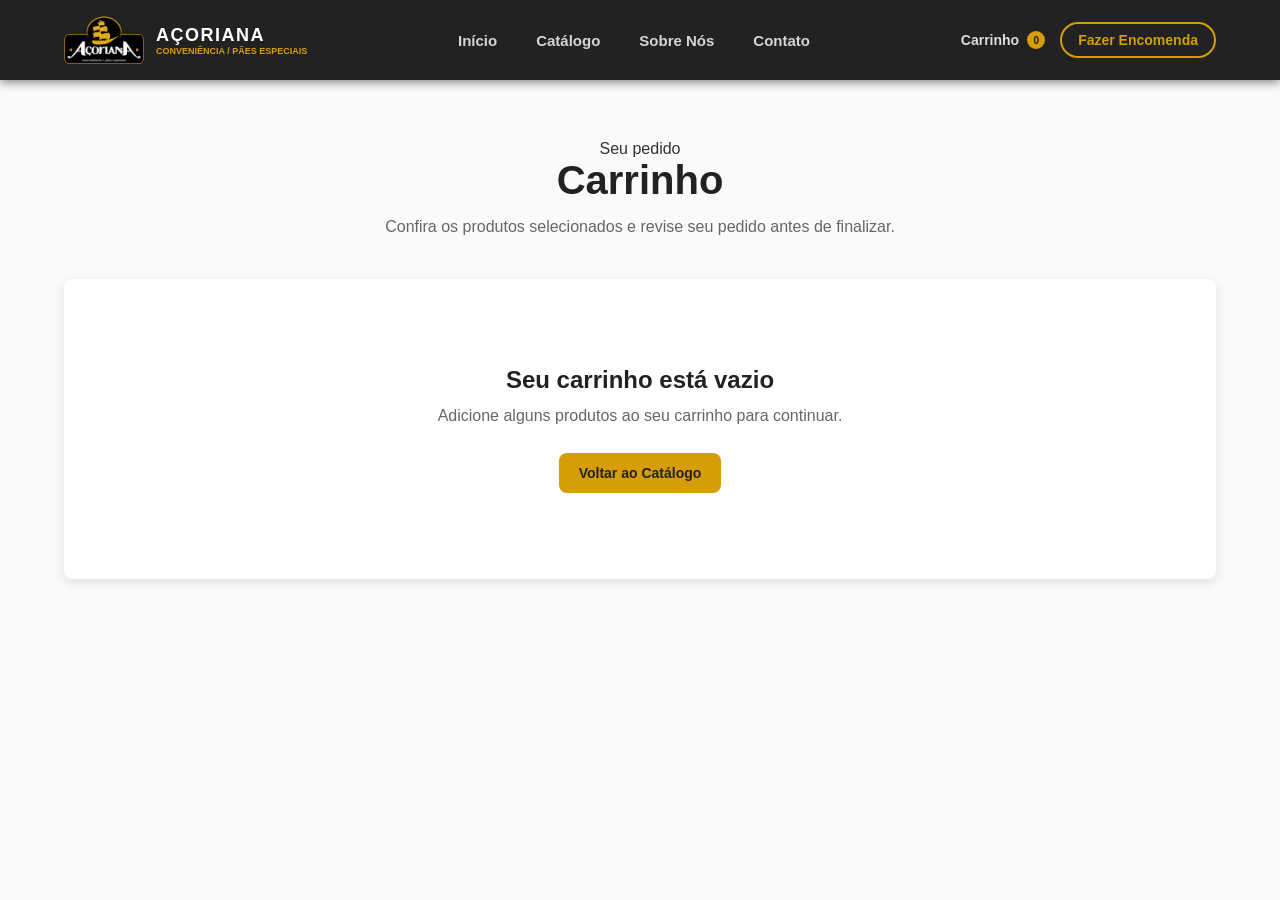
==== carrinho.html @ 76253edc "feat: adequa arquivos e funcionalidades aos requisitos de JavaScript" ====
<!doctype html>
<html lang="pt-br">
  <!-- Metadados, título e folhas de estilo externas. -->
<head>
    <meta charset="UTF-8" />
    <meta name="viewport" content="width=device-width, initial-scale=1.0" />
    <title>Carrinho | Açoriana</title>
    <link rel="stylesheet" href="css/style.css" />
    <link rel="stylesheet" href="css/responsivo.css" />
    <link rel="stylesheet" href="css/carrinho.css" />
  </head>

  <body>
    <!-- Identidade da padaria, navegação e acesso ao carrinho. -->
    <header class="navbar">
      <div class="logo-area">
        <img
          src="assets/logo/logo_padaria_acoriana.png"
          alt="Logo da Açoriana Conveniência"
        >

        <div class="logo-text">
          <strong>AÇORIANA</strong>
          <span>CONVENIÊNCIA / PÃES ESPECIAIS</span>
        </div>
      </div>

      <!-- O menu é recolhido por script.js em telas pequenas. -->
        <nav class="menu" id="menu-principal" aria-label="Navegação principal">
        <a href="index.html#inicio" class="links">Início</a>
        <a href="catalogo.html" class="links">Catálogo</a>
        <a href="index.html#sobre-nos" class="links">Sobre Nós</a>
        <a href="index.html#contato" class="links">Contato</a>
      </nav>

      <!-- Botão acessível: aria-expanded acompanha a abertura do menu. -->
        <button class="menu-toggle" type="button" aria-controls="menu-principal" aria-expanded="false" hidden>Menu</button>
        <div class="acoes">
        <a href="carrinho.html" class="carrinho">
          Carrinho
          <span class="contador">0</span>
        </a>

        <a href="catalogo.html" class="encomenda">
          Fazer Encomenda
        </a>
      </div>
    </header>

    <main class="carrinho-pagina">
      <section class="carrinho-header">
        <span class="tag-tradicao">Seu pedido</span>

        <h1>Carrinho</h1>

        <p>
          Confira os produtos selecionados e revise seu pedido antes de
          finalizar.
        </p>
      </section>

      <section class="carrinho-conteudo">
        <div class="lista-carrinho"></div>

        <!-- Totais calculados em JavaScript com base nos itens persistidos. -->
        <aside class="resumo-carrinho">
          <h2>Resumo do pedido</h2>

          <div class="resumo-linha">
            <span>Subtotal</span>
            <strong>R$ 0,00</strong>
          </div>

          <div class="resumo-linha total">
            <span>Total</span>
            <strong>R$ 0,00</strong>
          </div>

          <button class="btn-finalizar">
            Ver resumo da encomenda
          </button>

          <a href="catalogo.html" class="btn-continuar">
            Continuar comprando
          </a>
        </aside>
      </section>
    </main>

    <!-- JavaScript externo; a ordem garante a disponibilidade das funções compartilhadas. -->
    <script src="js/script.js"></script>
  </body>
</html>
---- css/style.css ----
/* :root : variáveis e apresentação. */
:root {   
  --cor-primaria: #d69d08; 
  --cor-primaria-hover: #eab11d;
  --cor-escura: #222222;
  --cor-texto: #333333;
  --cor-branca: #ffffff;
  --borda-suave: 8px;
  --sombra-padrao: 0 4px 12px rgba(0, 0, 0, 0.1);
}

/* * : dimensões e espaçamentos, aparência visual. */
* {
  margin: 0;
  padding: 0;
  box-sizing: border-box;
}

/* body : aparência visual, tipografia. */
body {
  font-family: 'Segoe UI', Arial, sans-serif;
  color: var(--cor-texto);
  background-color: #fafafa;
}

/* ================= HEADER E NAVEGAÇÃO ================= */

/* .navbar : organização dos elementos, dimensões e espaçamentos, aparência visual. */
.navbar {
  width: 100%;
  height: 80px;
  background-color: var(--cor-escura);
  display: flex;
  align-items: center;
  justify-content: space-between;
  padding: 0 5%;
  color: var(--cor-branca);
  box-shadow: 0 2px 10px rgba(0, 0, 0, 0.5);
}

/* .logo-area : organização dos elementos, dimensões e espaçamentos. */
.logo-area {
  display: flex;
  align-items: center;
  gap: 12px;
}

/* .logo-area img : dimensões e espaçamentos. */
.logo-area img {
  width: 80px;
  height: auto;
  object-fit: contain;
}

/* .logo-text : organização dos elementos. */
.logo-text {
  display: flex;
  flex-direction: column;
}

/* .logo-text strong : tipografia. */
.logo-text strong {
  font-size: 18px;
  letter-spacing: 1.5px;
}

/* .logo-text span : aparência visual, tipografia. */
.logo-text span {
  font-size: 9px;
  font-weight: bold;
  color: var(--cor-primaria);
}

/* .menu : organização dos elementos, dimensões e espaçamentos. */
.menu {
  display: flex;
  align-items: center;
  gap: 15px;
}

/* .links : dimensões e espaçamentos, aparência visual, tipografia, interação visual. */
.links {
  color: #d5d5d5;
  text-decoration: none;
  font-size: 15px;
  font-weight: 600;
  padding: 8px 12px;
  border-radius: var(--borda-suave);
  transition: all 0.3s ease;
}

/* .links:hover : aparência visual. */
.links:hover {
  background-color: rgba(214, 157, 8, 0.1);
  color: var(--cor-primaria);
}

/* .acoes : organização dos elementos, dimensões e espaçamentos. */
.acoes {
  display: flex;
  align-items: center;
  gap: 15px;
}

/* .carrinho, .encomenda : organização dos elementos, dimensões e espaçamentos, tipografia. */
.carrinho,
.encomenda {
  text-decoration: none;
  font-size: 14px;
  font-weight: bold;
  display: flex;
  align-items: center;
  gap: 8px;
}

/* .carrinho : aparência visual. */
.carrinho {
  color: #ddd;
}

/* .carrinho:hover : aparência visual. */
.carrinho:hover {
  color: var(--cor-primaria);
}

/* .contador : organização dos elementos, dimensões e espaçamentos, aparência visual, tipografia. */
.contador {
  background-color: var(--cor-primaria);
  color: var(--cor-escura);
  width: 18px;
  height: 18px;
  border-radius: 50%;
  display: flex;
  align-items: center;
  justify-content: center;
  font-size: 10px;
}

/* .encomenda : dimensões e espaçamentos, aparência visual, interação visual. */
.encomenda {
  background-color: transparent;
  color: var(--cor-primaria);
  border: 2px solid var(--cor-primaria);
  padding: 8px 16px;
  border-radius: 20px;
  transition: all 0.3s ease;
}

/* .encomenda:hover : aparência visual. */
.encomenda:hover {
  background-color: var(--cor-primaria);
  color: var(--cor-escura);
}

/* Componentes da página inicial com escopo de especificidade zero. */
/* ================= HERO SECTION ================= */

/* :where(.pagina-inicial) .hero-section : organização dos elementos, dimensões e espaçamentos, aparência visual. */
:where(.pagina-inicial) .hero-section {
    width: 100%;
    min-height: 600px;
    padding: 55px 5%;

    display: grid;
    grid-template-columns: minmax(0, 1.15fr) minmax(0, 0.85fr);
    align-items: center;
    gap: clamp(35px, 6vw, 100px);

    background-color: var(--cor-branca);
}

/* ================= CONTEÚDO ================= */

/* :where(.pagina-inicial) .hero-content : dimensões e espaçamentos. */
:where(.pagina-inicial) .hero-content {
    width: 100%;
    max-width: 680px;
    min-width: 0;
}

/* ================= ETIQUETA ================= */

/* :where(.pagina-inicial) .tag-tradicao : organização dos elementos, dimensões e espaçamentos, aparência visual, tipografia, interação visual. */
:where(.pagina-inicial) .tag-tradicao {
    display: inline-block;

    background-color: var(--cor-escura);
    color: var(--cor-primaria);

    font-size: 12px;
    font-weight: 700;
    line-height: 1.4;

    padding: 9px 16px;
    border-radius: 30px;

    margin-bottom: 25px;

    text-transform: uppercase;
    letter-spacing: 0.3px;
}

/* ================= TÍTULO ================= */

/* :where(.pagina-inicial) .hero-content h1 : dimensões e espaçamentos, aparência visual, tipografia. */
:where(.pagina-inicial) .hero-content h1 {
    color: var(--cor-escura);

    font-size: clamp(32px, 3.2vw, 52px);
    font-weight: 700;
    line-height: 1.15;
    letter-spacing: -1px;

    margin: 0 0 24px;
}

/* ================= DESCRIÇÃO ================= */

/* :where(.pagina-inicial) .hero-content p : dimensões e espaçamentos, aparência visual, tipografia. */
:where(.pagina-inicial) .hero-content p {
    color: #555555;

    font-size: clamp(16px, 1.1vw, 19px);
    font-weight: 400;
    line-height: 1.7;

    margin: 0 0 32px;
    max-width: 620px;
}

/* ================= BOTÕES ================= */

/* :where(.pagina-inicial) .hero-botoes : organização dos elementos, dimensões e espaçamentos. */
:where(.pagina-inicial) .hero-botoes {
    display: flex;
    align-items: center;
    flex-wrap: wrap;
    gap: 16px;

    margin-bottom: 30px;
}

/* :where(.pagina-inicial) .hero-botoes .btn-primary, :where(.pagina-inicial) .hero-botoes .btn-secondary : organização dos elementos, dimensões e espaçamentos, aparência visual, tipografia, interação visual. */
:where(.pagina-inicial) .hero-botoes .btn-primary,
:where(.pagina-inicial) .hero-botoes .btn-secondary {
    display: inline-flex;
    align-items: center;
    justify-content: center;
    gap: 10px;

    min-height: 52px;
    padding: 14px 24px;

    font-size: 15px;
    font-weight: 700;
    line-height: 1.2;

    text-decoration: none;
    border-radius: 10px;

    transition: all 0.3s ease;
}

/* :where(.pagina-inicial) .hero-botoes .btn-primary : aparência visual. */
:where(.pagina-inicial) .hero-botoes .btn-primary {
    background-color: var(--cor-primaria);
    color: var(--cor-escura);
}

/* :where(.pagina-inicial) .hero-botoes .btn-primary:hover : aparência visual, interação visual. */
:where(.pagina-inicial) .hero-botoes .btn-primary:hover {
    background-color: var(--cor-primaria-hover);
    transform: translateY(-2px);
}

/* :where(.pagina-inicial) .hero-botoes .btn-secondary : aparência visual. */
:where(.pagina-inicial) .hero-botoes .btn-secondary {
    background-color: #ffffff;
    color: var(--cor-escura);
    border: 1px solid #d5d5d5;
}

/* :where(.pagina-inicial) .hero-botoes .btn-secondary:hover : aparência visual, interação visual. */
:where(.pagina-inicial) .hero-botoes .btn-secondary:hover {
    background-color: #f5f5f5;
    border-color: var(--cor-escura);
    transform: translateY(-2px);
}

/* ================= BENEFÍCIOS ================= */

/* :where(.pagina-inicial) .hero-features : organização dos elementos, dimensões e espaçamentos, aparência visual, tipografia. */
:where(.pagina-inicial) .hero-features {
    display: flex;
    align-items: flex-start;
    flex-wrap: wrap;
    gap: 15px 25px;

    color: #555555;
    font-size: 14px;
    font-weight: 500;
}

/* :where(.pagina-inicial) .hero-features span : organização dos elementos, dimensões e espaçamentos, tipografia. */
:where(.pagina-inicial) .hero-features span {
    display: inline-flex;
    align-items: flex-start;
    gap: 7px;

    max-width: 190px;
    line-height: 1.5;
}

/* :where(.pagina-inicial) .hero-features i : organização dos elementos, dimensões e espaçamentos, aparência visual. */
:where(.pagina-inicial) .hero-features i {
    color: #d69d08;
    margin-top: 3px;
    flex-shrink: 0;
}

/* ================= IMAGEM ================= */

/* :where(.pagina-inicial) .hero-image-container : organização dos elementos, dimensões e espaçamentos. */
:where(.pagina-inicial) .hero-image-container {
    width: 100%;
    max-width: 530px;
    min-width: 0;

    position: relative;
    display: flex;
    justify-content: center;
    align-items: center;

    justify-self: end;
}

/* Imagem inteira, sem recortar o conteúdo */

/* :where(.pagina-inicial) .hero-img : organização dos elementos, dimensões e espaçamentos, aparência visual. */
:where(.pagina-inicial) .hero-img {
    display: block;
    width: 100%;
    height: auto;
    max-height: 560px;

    object-fit: contain;

    border-radius: 16px;
    box-shadow: 0 12px 30px rgba(0, 0, 0, 0.12);
}

/* ================= BADGES ================= */

/* :where(.pagina-inicial) .hero-image-container .badge : organização dos elementos, dimensões e espaçamentos, aparência visual, tipografia. */
:where(.pagina-inicial) .hero-image-container .badge {
    position: absolute;
    z-index: 2;

    display: inline-flex;
    align-items: center;
    gap: 8px;

    background-color: rgba(34, 34, 34, 0.94);
    color: #ffffff;

    padding: 11px 16px;
    border-radius: 30px;

    font-size: 11px;
    font-weight: 700;

    box-shadow: 0 4px 12px rgba(0, 0, 0, 0.18);
}

/* :where(.pagina-inicial) .hero-image-container .badge-top : variáveis e apresentação. */
:where(.pagina-inicial) .hero-image-container .badge-top {
    top: 15px;
    left: 15px;
}

/* :where(.pagina-inicial) .hero-image-container .badge-bottom : variáveis e apresentação. */
:where(.pagina-inicial) .hero-image-container .badge-bottom {
    bottom: 15px;
    right: 15px;
}

/* ================= TABLETS ================= */

@media (max-width: 1024px) {

/* :where(.pagina-inicial) .hero-section : dimensões e espaçamentos. */
    :where(.pagina-inicial) .hero-section {
        min-height: auto;
        padding: 60px 5%;
        gap: 35px;
    }

/* :where(.pagina-inicial) .hero-content h1 : tipografia. */
    :where(.pagina-inicial) .hero-content h1 {
        font-size: clamp(30px, 3.5vw, 40px);
    }

/* :where(.pagina-inicial) .hero-content p : tipografia. */
    :where(.pagina-inicial) .hero-content p {
        font-size: 16px;
    }

/* :where(.pagina-inicial) .hero-image-container : dimensões e espaçamentos. */
    :where(.pagina-inicial) .hero-image-container {
        max-width: 420px;
    }

/* :where(.pagina-inicial) .hero-features : dimensões e espaçamentos, tipografia. */
    :where(.pagina-inicial) .hero-features {
        font-size: 13px;
        gap: 12px;
    }
}

/* ================= CELULARES ================= */

@media (max-width: 768px) {

/* :where(.pagina-inicial) .hero-section : organização dos elementos, dimensões e espaçamentos. */
    :where(.pagina-inicial) .hero-section {
        grid-template-columns: 1fr;

        min-height: auto;
        padding: 45px 5% 55px;
        gap: 35px;
    }

/* :where(.pagina-inicial) .hero-content : dimensões e espaçamentos. */
    :where(.pagina-inicial) .hero-content {
        max-width: 100%;
    }

/* :where(.pagina-inicial) .tag-tradicao : dimensões e espaçamentos, tipografia. */
    :where(.pagina-inicial) .tag-tradicao {
        font-size: 10px;
        margin-bottom: 20px;
    }

/* :where(.pagina-inicial) .hero-content h1 : dimensões e espaçamentos, tipografia. */
    :where(.pagina-inicial) .hero-content h1 {
        font-size: clamp(29px, 7vw, 38px);
        letter-spacing: -0.6px;
        margin-bottom: 20px;
    }

/* :where(.pagina-inicial) .hero-content p : dimensões e espaçamentos, tipografia. */
    :where(.pagina-inicial) .hero-content p {
        font-size: 16px;
        line-height: 1.65;
        margin-bottom: 26px;
    }

/* :where(.pagina-inicial) .hero-botoes : dimensões e espaçamentos. */
    :where(.pagina-inicial) .hero-botoes {
        gap: 12px;
        margin-bottom: 25px;
    }

/* :where(.pagina-inicial) .hero-features : dimensões e espaçamentos, tipografia. */
    :where(.pagina-inicial) .hero-features {
        gap: 12px 20px;
        font-size: 13px;
    }

/* :where(.pagina-inicial) .hero-image-container : dimensões e espaçamentos. */
    :where(.pagina-inicial) .hero-image-container {
        justify-self: center;
        max-width: 450px;
    }

/* :where(.pagina-inicial) .hero-img : dimensões e espaçamentos. */
    :where(.pagina-inicial) .hero-img {
        max-height: none;
    }
}

@media (max-width: 480px) {

/* :where(.pagina-inicial) .hero-section : dimensões e espaçamentos. */
    :where(.pagina-inicial) .hero-section {
        padding: 35px 5% 45px;
    }

/* :where(.pagina-inicial) .hero-botoes .btn-primary,     :where(.pagina-inicial) .hero-botoes .btn-secondary : organização dos elementos, dimensões e espaçamentos, tipografia. */
    :where(.pagina-inicial) .hero-botoes .btn-primary,
    :where(.pagina-inicial) .hero-botoes .btn-secondary {
        flex: 1;
        padding: 13px 10px;
        font-size: 13px;
    }

/* :where(.pagina-inicial) .hero-features span : dimensões e espaçamentos. */
    :where(.pagina-inicial) .hero-features span {
        max-width: none;
    }

/* :where(.pagina-inicial) .hero-image-container .badge-top : dimensões e espaçamentos, tipografia. */
    :where(.pagina-inicial) .hero-image-container .badge-top {
        top: 10px;
        left: 10px;
        font-size: 9px;
        padding: 9px 12px;
    }
}

/* ================= SEÇÃO CATEGORIAS ================= */

/* :where(.pagina-inicial) .categoria : organização dos elementos, dimensões e espaçamentos, aparência visual. */
:where(.pagina-inicial) .categoria {
    width: 100%;
    padding: 50px 5%;
    background-color: #f9f9f9;

    display: flex;
    flex-direction: column;
    gap: 30px;
}

/* Texto superior da seção */

/* :where(.pagina-inicial) .categoria-text : dimensões e espaçamentos. */
:where(.pagina-inicial) .categoria-text {
    width: 100%;
}

/* :where(.pagina-inicial) .categoria-label : organização dos elementos, dimensões e espaçamentos, aparência visual, tipografia, interação visual. */
:where(.pagina-inicial) .categoria-label {
    display: block;

    color: var(--cor-primaria);
    font-size: 10px;
    font-weight: bold;

    text-transform: uppercase;
    letter-spacing: 1px;

    margin-bottom: 8px;
}

/* :where(.pagina-inicial) .categoria-titulo : organização dos elementos, dimensões e espaçamentos. */
:where(.pagina-inicial) .categoria-titulo {
    display: flex;
    align-items: flex-end;
    justify-content: space-between;
    gap: 30px;
}

/* :where(.pagina-inicial) .categoria-titulo h2 : dimensões e espaçamentos, aparência visual, tipografia. */
:where(.pagina-inicial) .categoria-titulo h2 {
    color: var(--cor-escura);
    font-size: 28px;
    margin-bottom: 8px;
}

/* :where(.pagina-inicial) .categoria-titulo p : aparência visual, tipografia. */
:where(.pagina-inicial) .categoria-titulo p {
    color: #777;
    font-size: 14px;
}

/* Link "5 categorias completas" */

/* :where(.pagina-inicial) .ver-categorias : aparência visual, tipografia. */
:where(.pagina-inicial) .ver-categorias {
    color: var(--cor-escura);

    font-size: 12px;
    font-weight: bold;

    text-decoration: none;

    white-space: nowrap;
}

/* :where(.pagina-inicial) .ver-categorias:hover : aparência visual. */
:where(.pagina-inicial) .ver-categorias:hover {
    color: var(--cor-primaria);
}

/* ================= CARDS ================= */

/* :where(.pagina-inicial) .cards : organização dos elementos, dimensões e espaçamentos. */
:where(.pagina-inicial) .cards {
    width: 100%;

    display: flex;
    flex-direction: row;

    gap: 15px;

    justify-content: space-between;
}

/* Cada card */

/* :where(.pagina-inicial) .card : organização dos elementos, dimensões e espaçamentos, aparência visual, interação visual. */
:where(.pagina-inicial) .card {
    flex: 1;

    min-width: 0;

    padding: 18px;

    background-color: #ffffff;

    border: 1px solid #eeeeee;

    border-radius: var(--borda-suave);

    display: flex;
    flex-direction: column;

    transition: all 0.3s ease;
}

/* Ícone */

/* :where(.pagina-inicial) .card img : dimensões e espaçamentos. */
:where(.pagina-inicial) .card img {
    width: 38px;
    height: 38px;

    object-fit: contain;

    margin-bottom: 15px;
}

/* Título */

/* :where(.pagina-inicial) .card h3 : dimensões e espaçamentos, aparência visual, tipografia. */
:where(.pagina-inicial) .card h3 {
    color: var(--cor-escura);

    font-size: 15px;

    margin-bottom: 10px;
}

/* Descrição */

/* :where(.pagina-inicial) .card p : dimensões e espaçamentos, aparência visual, tipografia. */
:where(.pagina-inicial) .card p {
    color: #777;

    font-size: 11px;

    line-height: 1.5;

    margin-bottom: 18px;
}

/* Link */

/* :where(.pagina-inicial) .card a : dimensões e espaçamentos, aparência visual, tipografia. */
:where(.pagina-inicial) .card a {
    margin-top: auto;

    color: var(--cor-primaria);

    font-size: 11px;
    font-weight: bold;

    text-decoration: none;
}

/* :where(.pagina-inicial) .card a:hover : aparência visual. */
:where(.pagina-inicial) .card a:hover {
    color: var(--cor-primaria-hover);
}

/* Efeito quando passa o mouse */

/* :where(.pagina-inicial) .card:hover : aparência visual, interação visual. */
:where(.pagina-inicial) .card:hover {
    transform: translateY(-4px);

    box-shadow: var(--sombra-padrao);

    border-color: #e5e5e5;
}

/* ================= FAVORITOS ================= */

/* :where(.pagina-inicial) .favoritos : dimensões e espaçamentos, aparência visual. */
:where(.pagina-inicial) .favoritos {
    width: 100%;
    padding: 45px 5% 60px;
    background-color: #ffffff;
}

/* ================= CABEÇALHO ================= */

/* :where(.pagina-inicial) .favoritos-cabecalho : dimensões e espaçamentos. */
:where(.pagina-inicial) .favoritos-cabecalho {
    margin-bottom: 25px;
}

/* :where(.pagina-inicial) .favoritos-label : organização dos elementos, dimensões e espaçamentos, aparência visual, tipografia. */
:where(.pagina-inicial) .favoritos-label {
    display: block;

    color: var(--cor-primaria);

    font-size: 9px;
    font-weight: bold;

    letter-spacing: 1px;

    margin-bottom: 5px;
}

/* :where(.pagina-inicial) .favoritos-cabecalho h2 : dimensões e espaçamentos, aparência visual, tipografia. */
:where(.pagina-inicial) .favoritos-cabecalho h2 {
    color: var(--cor-escura);

    font-size: 28px;

    margin-bottom: 5px;
}

/* :where(.pagina-inicial) .favoritos-cabecalho p : aparência visual, tipografia. */
:where(.pagina-inicial) .favoritos-cabecalho p {
    color: #777;

    font-size: 13px;
}

/* ================= CARDS ================= */

/* :where(.pagina-inicial) .produtos-destaque : organização dos elementos, dimensões e espaçamentos. */
:where(.pagina-inicial) .produtos-destaque {
    width: 100%;

    display: flex;

    gap: 15px;
}

/* ================= CARD DO PRODUTO ================= */

/* :where(.pagina-inicial) .produto-card : organização dos elementos, dimensões e espaçamentos, aparência visual, interação visual. */
:where(.pagina-inicial) .produto-card {
    flex: 1;

    min-width: 0;

    background-color: #ffffff;

    border: 1px solid #eeeeee;

    border-radius: var(--borda-suave);

    overflow: hidden;

    display: flex;
    flex-direction: column;

    transition: all 0.3s ease;
}

/* :where(.pagina-inicial) .produto-card:hover : aparência visual, interação visual. */
:where(.pagina-inicial) .produto-card:hover {
    transform: translateY(-4px);

    box-shadow: var(--sombra-padrao);
}

/* ================= IMAGEM ================= */

/* :where(.pagina-inicial) .produto-imagem : organização dos elementos, dimensões e espaçamentos. */
:where(.pagina-inicial) .produto-imagem {
    position: relative;

    width: 100%;
    height: 150px;

    overflow: hidden;
}

/* :where(.pagina-inicial) .produto-imagem img : organização dos elementos, dimensões e espaçamentos, interação visual. */
:where(.pagina-inicial) .produto-imagem img {
    width: 100%;
    height: 100%;

    object-fit: cover;

    display: block;

    transition: transform 0.3s ease;
}

/* :where(.pagina-inicial) .produto-card:hover .produto-imagem img : interação visual. */
:where(.pagina-inicial) .produto-card:hover .produto-imagem img {
    transform: scale(1.04);
}

/* ================= BADGE ================= */

/* :where(.pagina-inicial) .produto-badge : organização dos elementos, dimensões e espaçamentos, aparência visual, tipografia. */
:where(.pagina-inicial) .produto-badge {
    position: absolute;

    top: 8px;
    left: 8px;

    padding: 4px 8px;

    background-color: var(--cor-escura);

    color: var(--cor-branca);

    border-radius: 5px;

    font-size: 8px;
    font-weight: bold;

    box-shadow: 0 2px 5px rgba(0, 0, 0, 0.2);
}

/* ================= INFORMAÇÕES ================= */

/* :where(.pagina-inicial) .produto-info : organização dos elementos, dimensões e espaçamentos. */
:where(.pagina-inicial) .produto-info {
    padding: 12px;

    display: flex;
    flex-direction: column;

    flex: 1;
}

/* :where(.pagina-inicial) .produto-info h3 : dimensões e espaçamentos, aparência visual, tipografia. */
:where(.pagina-inicial) .produto-info h3 {
    color: var(--cor-escura);

    font-size: 13px;

    line-height: 1.3;

    margin-bottom: 7px;
}

/* :where(.pagina-inicial) .produto-descricao : dimensões e espaçamentos, aparência visual, tipografia. */
:where(.pagina-inicial) .produto-descricao {
    color: #777;

    font-size: 9px;

    line-height: 1.45;

    margin-bottom: 12px;
}

/* ================= PREÇO ================= */

/* :where(.pagina-inicial) .produto-preco : organização dos elementos, dimensões e espaçamentos. */
:where(.pagina-inicial) .produto-preco {
    display: flex;

    align-items: flex-end;
    justify-content: space-between;

    gap: 5px;

    margin-top: auto;

    margin-bottom: 10px;
}

/* :where(.pagina-inicial) .produto-preco span : aparência visual, tipografia. */
:where(.pagina-inicial) .produto-preco span {
    color: #777;

    font-size: 8px;
}

/* :where(.pagina-inicial) .produto-preco strong : aparência visual, tipografia. */
:where(.pagina-inicial) .produto-preco strong {
    color: var(--cor-escura);

    font-size: 12px;

    white-space: nowrap;
}

/* ================= BOTÃO ================= */

/* :where(.pagina-inicial) .btn-produto : dimensões e espaçamentos, aparência visual, tipografia, interação visual. */
:where(.pagina-inicial) .btn-produto {
    width: 100%;

    border: none;

    background-color: #f5c94a;

    color: var(--cor-escura);

    padding: 9px 8px;

    border-radius: 6px;

    font-family: inherit;

    font-size: 8px;
    font-weight: bold;

    cursor: pointer;

    transition: all 0.3s ease;
}

/* :where(.pagina-inicial) .btn-produto:hover : aparência visual, interação visual. */
:where(.pagina-inicial) .btn-produto:hover {
    background-color: var(--cor-primaria);

    transform: translateY(-1px);
}

/* Botão específico da cesta */

/* :where(.pagina-inicial) .btn-encomendar : aparência visual. */
:where(.pagina-inicial) .btn-encomendar {
    background-color: var(--cor-escura);

    color: var(--cor-branca);
}

/* :where(.pagina-inicial) .btn-encomendar:hover : aparência visual. */
:where(.pagina-inicial) .btn-encomendar:hover {
    background-color: #333333;
}

/* ================= SOBRE NÓS ================= */

/* ================= SOBRE NÓS ================= */

/* :where(.pagina-inicial) .sobre-nos : organização dos elementos, dimensões e espaçamentos, aparência visual. */
:where(.pagina-inicial) .sobre-nos {
    width: 100%;
    padding: 35px 3.5%;
    background-color: #ffffff;

    display: grid;
    grid-template-columns: minmax(0, 1.4fr) minmax(0, 1fr);
    align-items: stretch;
    gap: 16px;
}

/* ================= COLUNA ESQUERDA ================= */

/* :where(.pagina-inicial) .sobre-nos-conteudo : organização dos elementos, dimensões e espaçamentos. */
:where(.pagina-inicial) .sobre-nos-conteudo {
    min-width: 0;
    display: flex;
    flex-direction: column;
    justify-content: space-between;
    gap: 14px;
}

/* ================= CABEÇALHO ================= */

/* :where(.pagina-inicial) .sobre-nos-header : organização dos elementos, dimensões e espaçamentos. */
:where(.pagina-inicial) .sobre-nos-header {
    display: flex;
    align-items: center;
    gap: 8px;
}

/* :where(.pagina-inicial) .sobre-nos-logo : organização dos elementos, dimensões e espaçamentos. */
:where(.pagina-inicial) .sobre-nos-logo {
    width: 68px;
    height: auto;
    object-fit: contain;
    flex-shrink: 0;
}

/* :where(.pagina-inicial) .sobre-nos-titulo : organização dos elementos, dimensões e espaçamentos. */
:where(.pagina-inicial) .sobre-nos-titulo {
    flex: 1;
    min-width: 0;
}

/* :where(.pagina-inicial) .sobre-nos-titulo span : organização dos elementos, dimensões e espaçamentos, aparência visual, tipografia. */
:where(.pagina-inicial) .sobre-nos-titulo span {
    display: block;
    color: #a87500;
    font-size: 9px;
    font-weight: 700;
    letter-spacing: 1px;
    margin-bottom: 4px;
}

/* :where(.pagina-inicial) .sobre-nos-titulo h2 : dimensões e espaçamentos, aparência visual, tipografia. */
:where(.pagina-inicial) .sobre-nos-titulo h2 {
    color: var(--cor-escura);
    font-size: clamp(20px, 2.7vw, 28px);
    font-weight: 700;
    line-height: 1.15;
    letter-spacing: -0.5px;
    margin: 0;
}

/* ================= TEXTO ================= */

/* :where(.pagina-inicial) .sobre-nos-body : organização dos elementos, dimensões e espaçamentos. */
:where(.pagina-inicial) .sobre-nos-body {
    display: flex;
    flex-direction: column;
    gap: 10px;
}

/* :where(.pagina-inicial) .sobre-nos-body p : dimensões e espaçamentos, aparência visual, tipografia. */
:where(.pagina-inicial) .sobre-nos-body p {
    color: #64606a;
    font-size: 11px;
    line-height: 1.7;
    letter-spacing: 0.15px;
    margin: 0;
}

/* :where(.pagina-inicial) .sobre-nos-body strong : aparência visual, tipografia. */
:where(.pagina-inicial) .sobre-nos-body strong {
    color: #49444d;
    font-weight: 700;
}

/* ================= CARDS ================= */

/* :where(.pagina-inicial) .sobre-nos-cards : organização dos elementos, dimensões e espaçamentos. */
:where(.pagina-inicial) .sobre-nos-cards {
    display: grid;
    grid-template-columns: repeat(3, minmax(0, 1fr));
    gap: 8px;
}

/* :where(.pagina-inicial) .sobre-nos-card : organização dos elementos, dimensões e espaçamentos, aparência visual. */
:where(.pagina-inicial) .sobre-nos-card {
    min-width: 0;
    background-color: #faf8f7;
    border: 1px solid #f5f2f0;
    border-radius: 10px;
    padding: 12px 10px;

    display: flex;
    flex-direction: column;
    justify-content: center;
    gap: 4px;
}

/* :where(.pagina-inicial) .sobre-nos-card h3 : dimensões e espaçamentos, aparência visual, tipografia. */
:where(.pagina-inicial) .sobre-nos-card h3 {
    color: #936400;
    font-size: 24px;
    font-weight: 700;
    line-height: 1.1;
    margin: 0 0 3px;
}

/* :where(.pagina-inicial) .sobre-nos-card strong : aparência visual, tipografia. */
:where(.pagina-inicial) .sobre-nos-card strong {
    color: #292929;
    font-size: 8px;
    font-weight: 700;
}

/* :where(.pagina-inicial) .sobre-nos-card span : dimensões e espaçamentos, aparência visual, tipografia. */
:where(.pagina-inicial) .sobre-nos-card span {
    color: #77717b;
    font-size: 9px;
    line-height: 1.4;
}

/* ================= IMAGEM DIREITA ================= */

/* :where(.pagina-inicial) .sobre-nos-imagem : organização dos elementos, dimensões e espaçamentos, aparência visual. */
:where(.pagina-inicial) .sobre-nos-imagem {
    position: relative;
    min-width: 0;
    min-height: 320px;
    border-radius: 12px;
    overflow: hidden;
    box-shadow: 0 8px 16px rgba(0, 0, 0, 0.10);
}

/* :where(.pagina-inicial) .sobre-nos-imagem::after : organização dos elementos, aparência visual. */
:where(.pagina-inicial) .sobre-nos-imagem::after {
    content: "";
    position: absolute;
    inset: 0;
    background: linear-gradient(to bottom,
            transparent 48%,
            rgba(0, 0, 0, 0.72) 100%);
    pointer-events: none;
}

/* :where(.pagina-inicial) .sobre-nos-imagem img : organização dos elementos, dimensões e espaçamentos. */
:where(.pagina-inicial) .sobre-nos-imagem img {
    display: block;
    width: 100%;
    height: 100%;
    position: absolute;
    inset: 0;
    object-fit: cover;
    object-position: center;
}

/* ================= TEXTO SOBRE A IMAGEM ================= */

/* :where(.pagina-inicial) .sobre-nos-imagem-texto : organização dos elementos. */
:where(.pagina-inicial) .sobre-nos-imagem-texto {
    position: absolute;
    bottom: 16px;
    left: 16px;
    right: 16px;
    z-index: 1;
}

/* :where(.pagina-inicial) .sobre-nos-imagem-texto h3 : dimensões e espaçamentos, aparência visual, tipografia. */
:where(.pagina-inicial) .sobre-nos-imagem-texto h3 {
    color: #ffffff;
    font-size: 14px;
    font-weight: 700;
    line-height: 1.3;
    margin: 0 0 5px;
}

/* :where(.pagina-inicial) .sobre-nos-imagem-texto span : aparência visual, tipografia. */
:where(.pagina-inicial) .sobre-nos-imagem-texto span {
    color: #f5ca74;
    font-size: 9px;
    font-weight: 600;
}

/* ================= RESPONSIVIDADE ================= */

@media (max-width: 768px) {

/* :where(.pagina-inicial) .sobre-nos : organização dos elementos, dimensões e espaçamentos. */
    :where(.pagina-inicial) .sobre-nos {
        grid-template-columns: 1fr;
        padding: 35px 5%;
        gap: 24px;
    }

/* :where(.pagina-inicial) .sobre-nos-titulo h2 : tipografia. */
    :where(.pagina-inicial) .sobre-nos-titulo h2 {
        font-size: 24px;
    }

/* :where(.pagina-inicial) .sobre-nos-body p : tipografia. */
    :where(.pagina-inicial) .sobre-nos-body p {
        font-size: 13px;
    }

/* :where(.pagina-inicial) .sobre-nos-imagem : dimensões e espaçamentos. */
    :where(.pagina-inicial) .sobre-nos-imagem {
        min-height: 350px;
    }
}

@media (max-width: 480px) {

/* :where(.pagina-inicial) .sobre-nos-header : organização dos elementos. */
    :where(.pagina-inicial) .sobre-nos-header {
        align-items: flex-start;
    }

/* :where(.pagina-inicial) .sobre-nos-logo : dimensões e espaçamentos. */
    :where(.pagina-inicial) .sobre-nos-logo {
        width: 60px;
    }

/* :where(.pagina-inicial) .sobre-nos-titulo h2 : tipografia. */
    :where(.pagina-inicial) .sobre-nos-titulo h2 {
        font-size: 21px;
    }

/* :where(.pagina-inicial) .sobre-nos-cards : dimensões e espaçamentos. */
    :where(.pagina-inicial) .sobre-nos-cards {
        gap: 6px;
    }

/* :where(.pagina-inicial) .sobre-nos-card : dimensões e espaçamentos. */
    :where(.pagina-inicial) .sobre-nos-card {
        padding: 12px 8px;
    }

/* :where(.pagina-inicial) .sobre-nos-card h3 : tipografia. */
    :where(.pagina-inicial) .sobre-nos-card h3 {
        font-size: 20px;
    }

/* :where(.pagina-inicial) .sobre-nos-card strong : tipografia. */
    :where(.pagina-inicial) .sobre-nos-card strong {
        font-size: 8px;
    }

/* :where(.pagina-inicial) .sobre-nos-card span : tipografia. */
    :where(.pagina-inicial) .sobre-nos-card span {
        font-size: 8px;
    }

/* :where(.pagina-inicial) .sobre-nos-imagem : dimensões e espaçamentos. */
    :where(.pagina-inicial) .sobre-nos-imagem {
        min-height: 300px;
    }
}

/* ================= RODAPÉ ================= */

/* :where(.pagina-inicial) .footer : dimensões e espaçamentos, aparência visual, tipografia. */
:where(.pagina-inicial) .footer {
    width: 100%;
    background-color: #2d2d2d;
    color: #ffffff;

    padding: 35px 5% 15px;

    font-size: 12px;
}

/* ================= CONTAINER ================= */

/* :where(.pagina-inicial) .footer-container : organização dos elementos, dimensões e espaçamentos. */
:where(.pagina-inicial) .footer-container {
    width: 100%;
    max-width: 1400px;
    margin: 0 auto;

    display: grid;
    grid-template-columns: 1.2fr 1fr 1fr 1.15fr;

    gap: 45px;
}

/* ================= COLUNAS ================= */

/* :where(.pagina-inicial) .footer-col : organização dos elementos, dimensões e espaçamentos. */
:where(.pagina-inicial) .footer-col {
    display: flex;
    flex-direction: column;
    align-items: flex-start;
    gap: 10px;
    min-width: 0;
}

/* :where(.pagina-inicial) .footer-col h3 : dimensões e espaçamentos, aparência visual, tipografia. */
:where(.pagina-inicial) .footer-col h3 {
    color: #ffffff;

    font-size: 12px;
    font-weight: 700;
    letter-spacing: 0.5px;

    margin: 0 0 5px;
}

/* ================= LOGO ================= */

/* :where(.pagina-inicial) .footer-logo : organização dos elementos, dimensões e espaçamentos. */
:where(.pagina-inicial) .footer-logo {
    display: flex;
    align-items: center;
    gap: 10px;
    margin-bottom: 10px;
}

/* :where(.pagina-inicial) .footer-logo img : dimensões e espaçamentos. */
:where(.pagina-inicial) .footer-logo img {
    width: 85px;
    height: auto;
    object-fit: contain;
}

/* :where(.pagina-inicial) .footer-logo strong : aparência visual, tipografia. */
:where(.pagina-inicial) .footer-logo strong {
    color: #ffffff;
    font-size: 17px;
    font-weight: 700;
}

/* ================= DESCRIÇÃO ================= */

/* :where(.pagina-inicial) .footer-identidade p : dimensões e espaçamentos, aparência visual, tipografia. */
:where(.pagina-inicial) .footer-identidade p {
    color: #eeeeee;
    font-size: 12px;
    line-height: 1.6;
    max-width: 270px;
    margin: 0;
}

/* ================= REDES ================= */

/* :where(.pagina-inicial) .footer-redes : organização dos elementos, dimensões e espaçamentos. */
:where(.pagina-inicial) .footer-redes {
    display: flex;
    align-items: center;
    gap: 15px;
    margin-top: 5px;
}

/* :where(.pagina-inicial) .footer-redes a : aparência visual, tipografia, interação visual. */
:where(.pagina-inicial) .footer-redes a {
    color: #f1b935;
    font-size: 17px;

    text-decoration: none;
    transition: 0.3s ease;
}

/* :where(.pagina-inicial) .footer-redes a:hover : aparência visual, interação visual. */
:where(.pagina-inicial) .footer-redes a:hover {
    color: #ffffff;
    transform: translateY(-2px);
}

/* ================= NAVEGAÇÃO ================= */

/* :where(.pagina-inicial) .footer-links : organização dos elementos, dimensões e espaçamentos. */
:where(.pagina-inicial) .footer-links {
    display: flex;
    flex-direction: column;
    align-items: flex-start;
    gap: 12px;
}

/* :where(.pagina-inicial) .footer-links a : aparência visual, tipografia, interação visual. */
:where(.pagina-inicial) .footer-links a {
    color: #f5f5f5;
    font-size: 12px;
    text-decoration: none;

    transition: color 0.3s ease;
}

/* :where(.pagina-inicial) .footer-links a:hover : aparência visual. */
:where(.pagina-inicial) .footer-links a:hover {
    color: #f1b935;
}

/* ================= HORÁRIOS ================= */

/* :where(.pagina-inicial) .footer-horario : organização dos elementos, dimensões e espaçamentos. */
:where(.pagina-inicial) .footer-horario {
    display: flex;
    flex-direction: column;
    gap: 14px;
}

/* :where(.pagina-inicial) .horario-item : organização dos elementos, dimensões e espaçamentos. */
:where(.pagina-inicial) .horario-item {
    display: flex;
    align-items: flex-start;
    gap: 9px;
}

/* :where(.pagina-inicial) .horario-item i : dimensões e espaçamentos, aparência visual, tipografia. */
:where(.pagina-inicial) .horario-item i {
    color: #f1b935;
    font-size: 14px;
    margin-top: 2px;
}

/* :where(.pagina-inicial) .horario-item span : dimensões e espaçamentos, aparência visual, tipografia. */
:where(.pagina-inicial) .horario-item span {
    color: #eeeeee;
    font-size: 12px;
    line-height: 1.5;
}

/* :where(.pagina-inicial) .horario-item strong : organização dos elementos, aparência visual, tipografia. */
:where(.pagina-inicial) .horario-item strong {
    display: block;
    color: #ffffff;
    font-weight: 600;
}

/* ================= CONTATO ================= */

/* :where(.pagina-inicial) .footer-contato : dimensões e espaçamentos. */
:where(.pagina-inicial) .footer-contato {
    gap: 7px;
}

/* :where(.pagina-inicial) .footer-contato address : dimensões e espaçamentos, aparência visual, tipografia. */
:where(.pagina-inicial) .footer-contato address {
    font-style: normal;
    color: #eeeeee;
    font-size: 12px;
    line-height: 1.5;
}

/* :where(.pagina-inicial) .footer-contato>a:not(.footer-whatsapp) : aparência visual, tipografia. */
:where(.pagina-inicial) .footer-contato>a:not(.footer-whatsapp) {
    color: #eeeeee;
    font-size: 12px;
    text-decoration: none;
    overflow-wrap: anywhere;
}

/* :where(.pagina-inicial) .footer-contato>a:hover : aparência visual. */
:where(.pagina-inicial) .footer-contato>a:hover {
    color: #f1b935;
}

/* ================= WHATSAPP ================= */

/* :where(.pagina-inicial) .footer-whatsapp : organização dos elementos, dimensões e espaçamentos, aparência visual, tipografia, interação visual. */
:where(.pagina-inicial) .footer-whatsapp {
    display: inline-flex;
    align-items: center;
    justify-content: center;
    gap: 8px;

    background-color: #e5aa1b;
    color: #252525 !important;

    font-size: 12px;
    font-weight: 700;
    text-decoration: none;

    padding: 10px 16px;
    border-radius: 8px;

    margin-top: 5px;

    transition: all 0.3s ease;
}

/* :where(.pagina-inicial) .footer-whatsapp:hover : aparência visual, interação visual. */
:where(.pagina-inicial) .footer-whatsapp:hover {
    background-color: #f1bd3b;
    transform: translateY(-2px);
}

/* ================= BARRA INFERIOR ================= */

/* :where(.pagina-inicial) .footer-bottom : organização dos elementos, dimensões e espaçamentos, aparência visual. */
:where(.pagina-inicial) .footer-bottom {
    width: 100%;
    max-width: 1400px;

    margin: 35px auto 0;
    padding-top: 15px;

    border-top: 1px solid #494949;

    display: flex;
    align-items: center;
    justify-content: space-between;
    gap: 20px;
}

/* :where(.pagina-inicial) .footer-bottom p : dimensões e espaçamentos, aparência visual, tipografia. */
:where(.pagina-inicial) .footer-bottom p {
    color: #dddddd;
    font-size: 11px;
    line-height: 1.5;
    margin: 0;
}

/* :where(.pagina-inicial) .footer-legal : organização dos elementos, dimensões e espaçamentos. */
:where(.pagina-inicial) .footer-legal {
    display: flex;
    align-items: center;
    gap: 20px;
}

/* :where(.pagina-inicial) .footer-legal a : aparência visual, tipografia. */
:where(.pagina-inicial) .footer-legal a {
    color: #eeeeee;
    font-size: 11px;
    font-weight: 600;
    text-decoration: none;
    white-space: nowrap;
}

/* :where(.pagina-inicial) .footer-legal a:hover : aparência visual. */
:where(.pagina-inicial) .footer-legal a:hover {
    color: #f1b935;
}

/* ================= TABLETS ================= */

@media (max-width: 1000px) {

/* :where(.pagina-inicial) .footer-container : organização dos elementos, dimensões e espaçamentos. */
    :where(.pagina-inicial) .footer-container {
        grid-template-columns: repeat(2, minmax(0, 1fr));
        gap: 35px;
    }
}

/* ================= CELULARES ================= */

@media (max-width: 600px) {

/* :where(.pagina-inicial) .footer : dimensões e espaçamentos. */
    :where(.pagina-inicial) .footer {
        padding: 35px 6% 20px;
    }

/* :where(.pagina-inicial) .footer-container : organização dos elementos, dimensões e espaçamentos. */
    :where(.pagina-inicial) .footer-container {
        grid-template-columns: 1fr 1fr;
        gap: 30px 18px;
    }

/* :where(.pagina-inicial) .footer-col h3 : tipografia. */
    :where(.pagina-inicial) .footer-col h3 {
        font-size: 11px;
    }

/* :where(.pagina-inicial) .footer-logo : organização dos elementos. */
    :where(.pagina-inicial) .footer-logo {
        flex-wrap: wrap;
    }

/* :where(.pagina-inicial) .footer-logo img : dimensões e espaçamentos. */
    :where(.pagina-inicial) .footer-logo img {
        width: 65px;
    }

/* :where(.pagina-inicial) .footer-logo strong : tipografia. */
    :where(.pagina-inicial) .footer-logo strong {
        font-size: 14px;
    }

/* :where(.pagina-inicial) .footer-identidade p,     :where(.pagina-inicial) .footer-links a,     :where(.pagina-inicial) .horario-item span,     :where(.pagina-inicial) .footer-contato address,     :where(.pagina-inicial) .footer-contato>a:not(.footer-whatsapp) : tipografia. */
    :where(.pagina-inicial) .footer-identidade p,
    :where(.pagina-inicial) .footer-links a,
    :where(.pagina-inicial) .horario-item span,
    :where(.pagina-inicial) .footer-contato address,
    :where(.pagina-inicial) .footer-contato>a:not(.footer-whatsapp) {
        font-size: 11px;
    }

/* :where(.pagina-inicial) .footer-bottom : organização dos elementos, dimensões e espaçamentos. */
    :where(.pagina-inicial) .footer-bottom {
        flex-direction: column;
        align-items: flex-start;
        gap: 12px;
        margin-top: 30px;
    }

/* :where(.pagina-inicial) .footer-bottom p,     :where(.pagina-inicial) .footer-legal a : tipografia. */
    :where(.pagina-inicial) .footer-bottom p,
    :where(.pagina-inicial) .footer-legal a {
        font-size: 10px;
    }
}

@media (max-width: 380px) {

/* :where(.pagina-inicial) .footer-container : organização dos elementos. */
    :where(.pagina-inicial) .footer-container {
        grid-template-columns: 1fr;
    }
}

/* ===== CORES DAS SEÇÕES ===== */

/* Hero - branco */

/* :where(.pagina-inicial) .hero-section : aparência visual. */
:where(.pagina-inicial) .hero-section {
    background-color: #ffffff;
}

/* Categorias - cinza suave */

/* :where(.pagina-inicial) .categoria : aparência visual. */
:where(.pagina-inicial) .categoria {
    background-color: #f5f5f5;
}

/* Favoritos - creme artesanal */

/* :where(.pagina-inicial) .favoritos : aparência visual. */
:where(.pagina-inicial) .favoritos {
    background-color: #fff5e6;
}

/* Cards continuam brancos para criar contraste */

/* :where(.pagina-inicial) .favoritos .produto-card : aparência visual. */
:where(.pagina-inicial) .favoritos .produto-card {
    background-color: #ffffff;
    border: 1px solid #f0e4d5;
}

/* Cabeçalho dos favoritos */

/* :where(.pagina-inicial) .favoritos-label : aparência visual. */
:where(.pagina-inicial) .favoritos-label {
    color: #a87500;
}

/* :where(.pagina-inicial) .favoritos-cabecalho h2 : aparência visual. */
:where(.pagina-inicial) .favoritos-cabecalho h2 {
    color: #292929;
}

/* Sobre Nós - branco */

/* :where(.pagina-inicial) .sobre-nos : aparência visual. */
:where(.pagina-inicial) .sobre-nos {
    background-color: #ffffff;
}

/* Rodapé - grafite */

/* :where(.pagina-inicial) .footer : aparência visual. */
:where(.pagina-inicial) .footer {
    background-color: #2d2d2d;
}

/* O atributo hidden precisa prevalecer mesmo em componentes que usam display: flex. */

/* [hidden] : organização dos elementos. */
[hidden] { display: none !important; }

/* Foco visível permite localizar links e botões ao navegar pelo teclado. */

/* :focus-visible : apresentação do componente. */
:focus-visible { outline: 3px solid #946900; outline-offset: 4px; }

/* Confirmações do carrinho permanecem legíveis sobre qualquer seção. */

/* .aviso-carrinho : organização dos elementos, dimensões e espaçamentos, aparência visual, interação visual. */
.aviso-carrinho {
    position: fixed;
    bottom: 24px;
    left: 50%;
    transform: translateX(-50%);
    z-index: 100;
    max-width: min(90vw, 560px);
    padding: 16px 24px;
    border-radius: 8px;
    color: #fff;
    background: #222;
    box-shadow: 0 4px 20px #0004;
}

/* O resumo utiliza dialog nativo, com fundo de bloqueio e rolagem em telas pequenas. */

/* .dialogo-pedido : dimensões e espaçamentos, aparência visual. */
.dialogo-pedido {
    margin: auto;
    padding: 28px;
    width: min(92vw, 640px);
    max-height: 85vh;
    border: 0;
    border-radius: 12px;
    overflow: auto;
}

/* .dialogo-pedido::backdrop : aparência visual. */
.dialogo-pedido::backdrop { background: #0009; }

/* .dialogo-pedido p : dimensões e espaçamentos, tipografia. */
.dialogo-pedido p { margin: 16px 0; line-height: 1.5; }

/* .texto-pedido : dimensões e espaçamentos, tipografia. */
.texto-pedido { white-space: pre-wrap; overflow-wrap: anywhere; font: inherit; line-height: 1.6; }

/* .fechar-resumo, .menu-toggle : dimensões e espaçamentos, aparência visual, tipografia. */
.fechar-resumo, .menu-toggle {
    padding: 12px 18px;
    border: 1px solid #d69d08;
    border-radius: 8px;
    background: #d69d08;
    color: #222;
    font: inherit;
    cursor: pointer;
}

/* .fechar-resumo : dimensões e espaçamentos. */
.fechar-resumo { margin-top: 24px; }

/* .menu-toggle : organização dos elementos. */
.menu-toggle { display: none; }

/* A mensagem de busca não ocupa espaço enquanto estiver vazia. */

/* #resultado-busca : dimensões e espaçamentos, tipografia. */
#resultado-busca { text-align: center; margin: 16px; }

/* #resultado-busca:empty : organização dos elementos. */
#resultado-busca:empty { display: none; }

/* Cabeçalho móvel: os controles permanecem acessíveis sem rolagem horizontal. */
@media (max-width: 900px) {

/* .navbar : organização dos elementos, dimensões e espaçamentos. */
    .navbar { height: auto; min-height: 80px; flex-wrap: wrap; gap: 12px; padding: 12px 5%; }

/* .logo-area img : dimensões e espaçamentos. */
    .logo-area img { width: 55px; }

/* .logo-text span : dimensões e espaçamentos. */
    .logo-text span { max-width: 150px; }

/* .com-javascript .menu-toggle : organização dos elementos. */
    .com-javascript .menu-toggle { display: block; }

/* .menu : organização dos elementos. */
    .menu { order: 4; flex-basis: 100%; flex-wrap: wrap; }

/* .com-javascript .menu : organização dos elementos. */
    .com-javascript .menu { display: none; }

/* .com-javascript .menu.aberto : organização dos elementos. */
    .com-javascript .menu.aberto { display: flex; }

/* .acoes : organização dos elementos, dimensões e espaçamentos. */
    .acoes { margin-left: auto; flex-wrap: wrap; }

/* .footer-legal : organização dos elementos, dimensões e espaçamentos. */
    .footer-legal { flex-wrap: wrap; gap: 10px; }
}

/* Respeita a preferência de acessibilidade por menos movimento na interface. */
@media (prefers-reduced-motion: reduce) {

/* *, *::before, *::after : interação visual. */
    *, *::before, *::after { transition: none !important; animation: none !important; }
}
---- css/responsivo.css ----
/* ================= RESPONSIVIDADE ================= */

@media (max-width: 900px) {


/* .cards : organização dos elementos. */
    .cards {
        flex-wrap: wrap;
    }


/* .card : organização dos elementos. */
    .card {
        flex: 1 1 calc(50% - 15px);
    }

}

@media (max-width: 600px) {


/* .categoria : dimensões e espaçamentos. */
    .categoria {
        padding: 40px 20px;
    }


/* .categoria-titulo : organização dos elementos. */
    .categoria-titulo {
        flex-direction: column;
        align-items: flex-start;
    }


/* .cards : organização dos elementos. */
    .cards {
        flex-direction: column;
    }


/* .card : dimensões e espaçamentos. */
    .card {
        width: 100%;
    }

}


/* ================= FAVORITOS ================= */

@media (max-width: 900px) {


/* .produtos-destaque : organização dos elementos. */
    .produtos-destaque {
        flex-wrap: wrap;
    }


/* .produto-card : organização dos elementos. */
    .produto-card {
        flex: 1 1 calc(50% - 15px);
    }

}


@media (max-width: 600px) {


/* .favoritos : dimensões e espaçamentos. */
    .favoritos {
        padding: 40px 20px;
    }


/* .favoritos-cabecalho h2 : tipografia. */
    .favoritos-cabecalho h2 {
        font-size: 24px;
    }


/* .produtos-destaque : organização dos elementos. */
    .produtos-destaque {
        flex-direction: column;
    }


/* .produto-card : dimensões e espaçamentos. */
    .produto-card {
        width: 100%;
    }


/* .produto-imagem : dimensões e espaçamentos. */
    .produto-imagem {
        height: 190px;
    }

}


/* NOVAS CORES DA PÁGINA */


/* .categoria : aparência visual. */
.categoria {
    background-color: #e9d4af;
}


/* .favoritos : aparência visual. */
.favoritos {
    background-color: #f4e5cc;
}


/* .categoria .card, .favoritos .produto-card : aparência visual. */
.categoria .card,
.favoritos .produto-card {
    background-color: #ffffff;
}


/* .hero-section, .sobre-nos : aparência visual. */
.hero-section,
.sobre-nos {
    background-color: #ffffff;
}
---- css/carrinho.css ----
/* .carrinho-pagina : dimensões e espaçamentos. */
.carrinho-pagina {
    width: 90%;
    max-width: 1200px;
    margin: 0 auto;
    padding: 60px 0;
}


/* .carrinho-header : dimensões e espaçamentos, tipografia. */
.carrinho-header {
    text-align: center;
    margin-bottom: 40px;
}


/* .carrinho-header .tag-tradicao : dimensões e espaçamentos. */
.carrinho-header .tag-tradicao {
    margin-bottom: 15px;
}


/* .carrinho-header h1 : dimensões e espaçamentos, aparência visual, tipografia. */
.carrinho-header h1 {
    margin-bottom: 12px;
    color: var(--cor-escura);
    font-size: 2.5rem;
}


/* .carrinho-header p : dimensões e espaçamentos, aparência visual, tipografia. */
.carrinho-header p {
    max-width: 600px;
    margin: 0 auto;
    color: #666;
    line-height: 1.5;
}


/* .carrinho-conteudo : organização dos elementos, dimensões e espaçamentos. */
.carrinho-conteudo {
    display: grid;
    grid-template-columns: 1fr 350px;
    gap: 30px;
    align-items: start;
}


/* .carrinho-conteudo.vazio : organização dos elementos. */
.carrinho-conteudo.vazio {
    display: block;
}


/* .lista-carrinho : organização dos elementos, dimensões e espaçamentos. */
.lista-carrinho {
    display: flex;
    flex-direction: column;
    gap: 15px;
    width: 100%;
}


/* .item-carrinho : organização dos elementos, dimensões e espaçamentos, aparência visual. */
.item-carrinho {
    display: flex;
    align-items: center;
    gap: 20px;
    padding: 20px;
    background-color: var(--cor-branca);
    border-radius: var(--borda-suave);
    box-shadow: var(--sombra-padrao);
}


/* .item-carrinho img : organização dos elementos, dimensões e espaçamentos, aparência visual. */
.item-carrinho img {
    width: 100px;
    height: 100px;
    flex-shrink: 0;
    object-fit: cover;
    border-radius: var(--borda-suave);
}


/* .item-info : organização dos elementos. */
.item-info {
    flex: 1;
}


/* .item-info h3 : dimensões e espaçamentos, aparência visual, tipografia. */
.item-info h3 {
    margin-bottom: 6px;
    color: var(--cor-escura);
    font-size: 1.1rem;
}


/* .item-categoria : organização dos elementos, dimensões e espaçamentos, aparência visual, tipografia, interação visual. */
.item-categoria {
    display: block;
    margin-bottom: 8px;
    color: var(--cor-primaria);
    font-size: 12px;
    font-weight: bold;
    text-transform: uppercase;
}


/* .item-preco : aparência visual, tipografia. */
.item-preco {
    color: #666;
    font-size: 14px;
}


/* .item-controle : organização dos elementos, dimensões e espaçamentos. */
.item-controle {
    display: flex;
    align-items: center;
    gap: 8px;
}


/* .btn-quantidade : dimensões e espaçamentos, aparência visual, tipografia, interação visual. */
.btn-quantidade {
    width: 30px;
    height: 30px;
    border: 1px solid #d5d5d5;
    border-radius: 6px;
    background-color: var(--cor-branca);
    color: var(--cor-escura);
    font-size: 16px;
    font-weight: bold;
    cursor: pointer;
    transition:
        background-color 0.3s ease,
        border-color 0.3s ease;
}


/* .btn-quantidade:hover : aparência visual. */
.btn-quantidade:hover {
    background-color: var(--cor-primaria);
    border-color: var(--cor-primaria);
}


/* .quantidade : dimensões e espaçamentos, aparência visual, tipografia. */
.quantidade {
    min-width: 25px;
    text-align: center;
    color: var(--cor-escura);
    font-size: 14px;
    font-weight: 600;
}


/* .item-subtotal : dimensões e espaçamentos, aparência visual, tipografia. */
.item-subtotal {
    min-width: 90px;
    text-align: right;
    color: var(--cor-escura);
    font-size: 1rem;
}


/* .btn-remover : aparência visual, tipografia, interação visual. */
.btn-remover {
    border: none;
    background: none;
    color: #999;
    font-size: 13px;
    cursor: pointer;
    transition: color 0.3s ease;
}


/* .btn-remover:hover : aparência visual. */
.btn-remover:hover {
    color: #c0392b;
}


/* .resumo-carrinho : dimensões e espaçamentos, aparência visual. */
.resumo-carrinho {
    padding: 25px;
    background-color: var(--cor-branca);
    border-radius: var(--borda-suave);
    box-shadow: var(--sombra-padrao);
}


/* .resumo-carrinho h2 : dimensões e espaçamentos, aparência visual, tipografia. */
.resumo-carrinho h2 {
    margin-bottom: 25px;
    color: var(--cor-escura);
    font-size: 1.3rem;
}


/* .resumo-linha : organização dos elementos, dimensões e espaçamentos, aparência visual, tipografia. */
.resumo-linha {
    display: flex;
    align-items: center;
    justify-content: space-between;
    padding: 12px 0;
    color: #666;
    font-size: 14px;
    border-bottom: 1px solid #eeeeee;
}


/* .resumo-linha strong : aparência visual. */
.resumo-linha strong {
    color: var(--cor-escura);
}


/* .resumo-linha.total : dimensões e espaçamentos, aparência visual, tipografia. */
.resumo-linha.total {
    margin-top: 5px;
    padding: 18px 0;
    border-bottom: none;
    color: var(--cor-escura);
    font-size: 17px;
    font-weight: bold;
}


/* .resumo-linha.total strong : aparência visual, tipografia. */
.resumo-linha.total strong {
    color: var(--cor-escura);
    font-size: 1.3rem;
}


/* .btn-finalizar : dimensões e espaçamentos, aparência visual, tipografia, interação visual. */
.btn-finalizar {
    width: 100%;
    padding: 13px;
    margin-bottom: 12px;
    border: none;
    border-radius: var(--borda-suave);
    background-color: var(--cor-primaria);
    color: var(--cor-escura);
    font-size: 14px;
    font-weight: bold;
    cursor: pointer;
    transition: background-color 0.3s ease;
}


/* .btn-finalizar:hover : aparência visual. */
.btn-finalizar:hover {
    background-color: var(--cor-primaria-hover);
}


/* .btn-continuar : organização dos elementos, dimensões e espaçamentos, aparência visual, tipografia, interação visual. */
.btn-continuar {
    display: block;
    width: 100%;
    padding: 12px;
    border: 1px solid #d5d5d5;
    border-radius: var(--borda-suave);
    color: var(--cor-escura);
    font-size: 14px;
    font-weight: 600;
    text-align: center;
    text-decoration: none;
    transition:
        background-color 0.3s ease,
        border-color 0.3s ease;
}


/* .btn-continuar:hover : aparência visual. */
.btn-continuar:hover {
    background-color: #f7f7f7;
    border-color: var(--cor-primaria);
}


/* .carrinho-vazio : organização dos elementos, dimensões e espaçamentos, aparência visual, tipografia. */
.carrinho-vazio {
    display: flex;
    flex-direction: column;
    align-items: center;
    justify-content: center;
    width: 100%;
    min-height: 300px;
    padding: 40px;
    box-sizing: border-box;
    background-color: var(--cor-branca);
    border-radius: var(--borda-suave);
    box-shadow: var(--sombra-padrao);
    text-align: center;
}


/* .carrinho-vazio h2 : dimensões e espaçamentos, aparência visual, tipografia. */
.carrinho-vazio h2 {
    margin-bottom: 10px;
    color: var(--cor-escura);
    font-size: 1.5rem;
}


/* .carrinho-vazio p : dimensões e espaçamentos, aparência visual, tipografia. */
.carrinho-vazio p {
    max-width: 450px;
    margin-bottom: 25px;
    color: #666;
    line-height: 1.5;
}


/* .btn-voltar-catalogo : organização dos elementos, dimensões e espaçamentos, aparência visual, tipografia, interação visual. */
.btn-voltar-catalogo {
    display: inline-block;
    padding: 12px 20px;
    border-radius: var(--borda-suave);
    background-color: var(--cor-primaria);
    color: var(--cor-escura);
    font-size: 14px;
    font-weight: bold;
    text-decoration: none;
    transition: background-color 0.3s ease;
}


/* .btn-voltar-catalogo:hover : aparência visual. */
.btn-voltar-catalogo:hover {
    background-color: var(--cor-primaria-hover);
}

@media (max-width: 900px) {

/* .carrinho-conteudo : organização dos elementos. */
    .carrinho-conteudo {
        grid-template-columns: 1fr;
    }


/* .resumo-carrinho : apresentação do componente. */
    .resumo-carrinho {
        order: -1;
    }
}

@media (max-width: 600px) {

/* .carrinho-pagina : dimensões e espaçamentos. */
    .carrinho-pagina {
        width: 92%;
        padding: 40px 0;
    }


/* .carrinho-header h1 : tipografia. */
    .carrinho-header h1 {
        font-size: 2rem;
    }


/* .item-carrinho : organização dos elementos, dimensões e espaçamentos. */
    .item-carrinho {
        flex-wrap: wrap;
        gap: 15px;
    }


/* .item-carrinho img : dimensões e espaçamentos. */
    .item-carrinho img {
        width: 80px;
        height: 80px;
    }


/* .item-info : dimensões e espaçamentos. */
    .item-info {
        min-width: calc(100% - 100px);
    }


/* .item-controle : dimensões e espaçamentos. */
    .item-controle {
        margin-left: 95px;
    }


/* .item-subtotal : dimensões e espaçamentos. */
    .item-subtotal {
        margin-left: auto;
    }
}
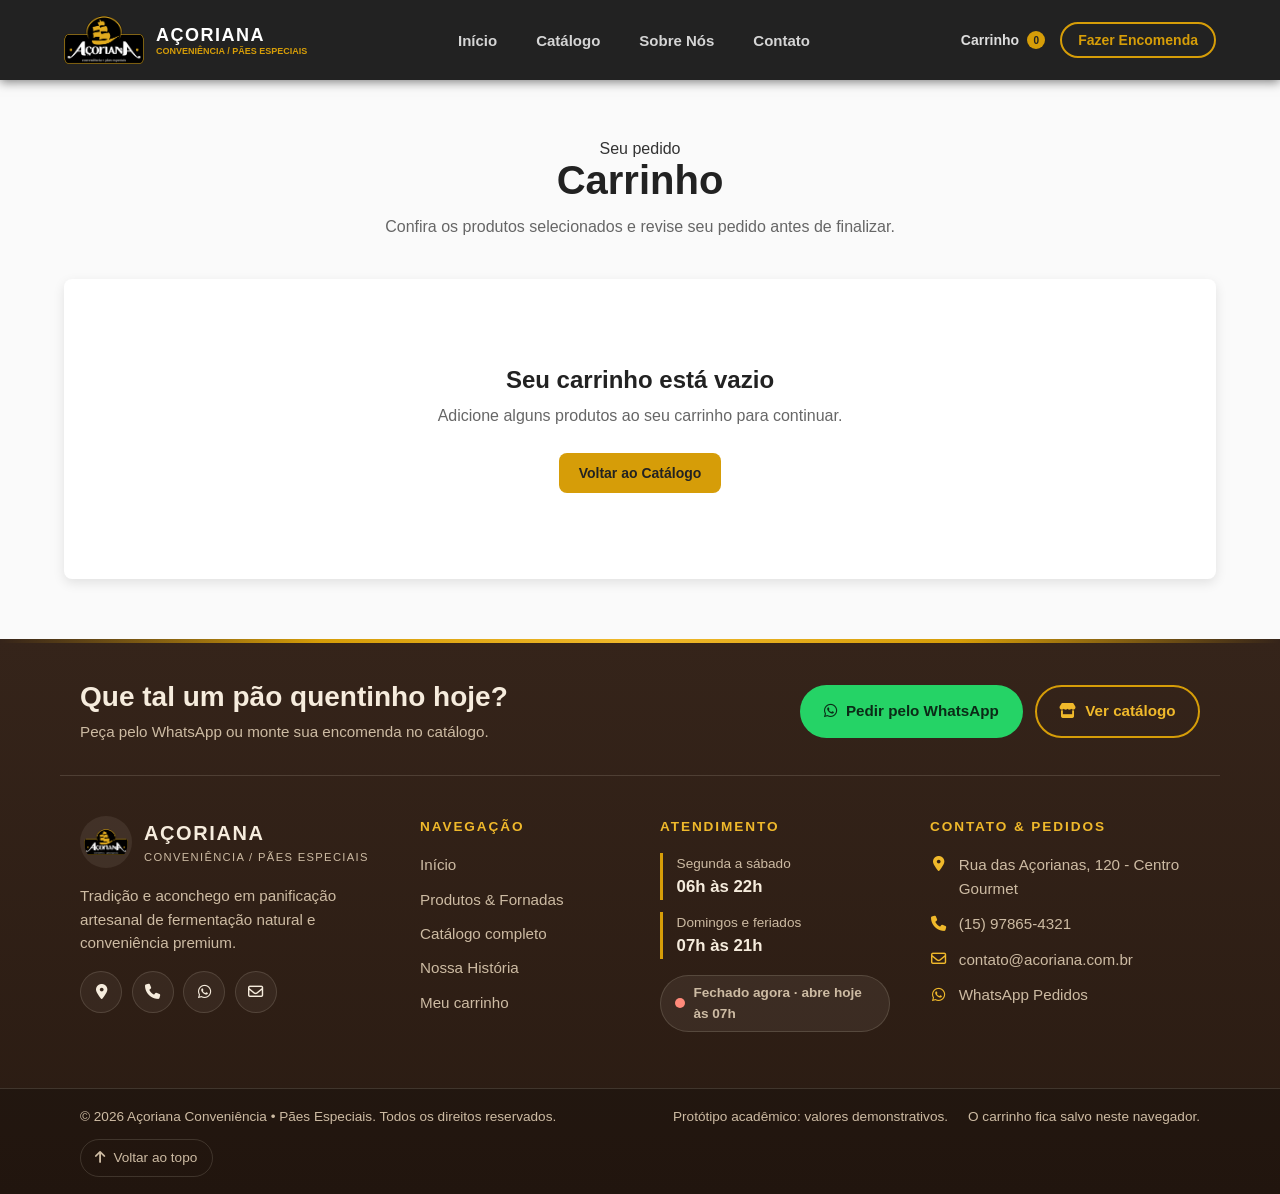
==== commit cdd94e52: "feat: padroniza rodape nas paginas" ====
--- a/carrinho.html
+++ b/carrinho.html
@@ -8,6 +8,8 @@
     <link rel="stylesheet" href="css/style.css" />
     <link rel="stylesheet" href="css/responsivo.css" />
     <link rel="stylesheet" href="css/carrinho.css" />
+    <link rel="stylesheet" href="css/rodape.css" />
+    <link rel="stylesheet" href="https://cdnjs.cloudflare.com/ajax/libs/font-awesome/6.5.2/css/all.min.css">
   </head>
 
   <body>
@@ -87,7 +89,154 @@
       </section>
     </main>
 
+    <!-- ================= RODAPÉ ================= -->
+    <footer class="rodape" aria-labelledby="rodape-titulo">
+
+        <!-- Chamada para ação -->
+        <div class="rodape-destaque">
+            <div class="rodape-destaque-texto">
+                <h2 id="rodape-titulo">Que tal um pão quentinho hoje?</h2>
+                <p>Peça pelo WhatsApp ou monte sua encomenda no catálogo.</p>
+            </div>
+
+            <div class="rodape-destaque-acoes">
+                <a class="rodape-btn rodape-btn-principal"
+                    href="https://wa.me/5515978654321?text=Ol%C3%A1%21%20Gostaria%20de%20fazer%20uma%20encomenda."
+                    target="_blank" rel="noopener noreferrer">
+                    <i class="fa-brands fa-whatsapp" aria-hidden="true"></i>
+                    Pedir pelo WhatsApp
+                </a>
+                <a class="rodape-btn rodape-btn-secundario" href="catalogo.html">
+                    <i class="fa-solid fa-store" aria-hidden="true"></i>
+                    Ver catálogo
+                </a>
+            </div>
+        </div>
+
+        <div class="rodape-container">
+
+            <!-- IDENTIDADE -->
+            <div class="rodape-col">
+                <div class="rodape-logo">
+                    <img src="assets/logo/logo_padaria_acoriana.png" alt="Logo da Açoriana Conveniência">
+                    <div>
+                        <strong>AÇORIANA</strong>
+                        <span>CONVENIÊNCIA / PÃES ESPECIAIS</span>
+                    </div>
+                </div>
+
+                <p>
+                    Tradição e aconchego em panificação artesanal
+                    de fermentação natural e conveniência premium.
+                </p>
+
+                <div class="rodape-redes">
+                    <a href="https://www.google.com/maps/search/?api=1&amp;query=Rua+das+Açorianas,+120"
+                        target="_blank" rel="noopener noreferrer" aria-label="Ver localização no mapa">
+                        <i class="fa-solid fa-location-dot" aria-hidden="true"></i>
+                    </a>
+                    <a href="tel:+5515978654321" aria-label="Ligar para a padaria">
+                        <i class="fa-solid fa-phone" aria-hidden="true"></i>
+                    </a>
+                    <a href="https://wa.me/5515978654321" target="_blank" rel="noopener noreferrer"
+                        aria-label="Conversar no WhatsApp">
+                        <i class="fa-brands fa-whatsapp" aria-hidden="true"></i>
+                    </a>
+                    <a href="mailto:contato@acoriana.com.br" aria-label="Enviar e-mail">
+                        <i class="fa-regular fa-envelope" aria-hidden="true"></i>
+                    </a>
+                </div>
+            </div>
+
+            <!-- NAVEGAÇÃO -->
+            <div class="rodape-col">
+                <h3>Navegação</h3>
+
+                <nav class="rodape-links" aria-label="Navegação do rodapé">
+                    <a href="index.html#inicio">Início</a>
+                    <a href="index.html#produtos">Produtos &amp; Fornadas</a>
+                    <a href="catalogo.html">Catálogo completo</a>
+                    <a href="index.html#sobre-nos">Nossa História</a>
+                    <a href="carrinho.html">Meu carrinho</a>
+                </nav>
+            </div>
+
+            <!-- ATENDIMENTO -->
+            <div class="rodape-col">
+                <h3>Atendimento</h3>
+
+                <ul class="rodape-horarios">
+                    <li>
+                        <span>Segunda a sábado</span>
+                        <strong>06h às 22h</strong>
+                    </li>
+                    <li>
+                        <span>Domingos e feriados</span>
+                        <strong>07h às 21h</strong>
+                    </li>
+                </ul>
+
+                <!-- Preenchido por js/rodape.js; sem JavaScript fica oculto. -->
+                <p class="rodape-status" id="rodape-status" role="status" hidden>
+                    <span class="rodape-status-ponto" aria-hidden="true"></span>
+                    <span id="rodape-status-texto"></span>
+                </p>
+            </div>
+
+            <!-- CONTATO -->
+            <div class="rodape-col" id="contato">
+                <h3>Contato &amp; Pedidos</h3>
+
+                <address class="rodape-contato">
+                    <span class="rodape-item">
+                        <i class="fa-solid fa-location-dot" aria-hidden="true"></i>
+                        Rua das Açorianas, 120 - Centro Gourmet
+                    </span>
+
+                    <a href="tel:+5515978654321">
+                        <i class="fa-solid fa-phone" aria-hidden="true"></i>
+                        (15) 97865-4321
+                    </a>
+
+                    <a href="mailto:contato@acoriana.com.br">
+                        <i class="fa-regular fa-envelope" aria-hidden="true"></i>
+                        contato@acoriana.com.br
+                    </a>
+
+                    <a href="https://wa.me/5515978654321" target="_blank" rel="noopener noreferrer">
+                        <i class="fa-brands fa-whatsapp" aria-hidden="true"></i>
+                        WhatsApp Pedidos
+                    </a>
+                </address>
+            </div>
+
+        </div>
+
+        <!-- BARRA INFERIOR -->
+        <div class="rodape-bottom">
+            <div class="rodape-bottom-conteudo">
+                <p>
+                    &copy; <span id="ano-atual">2026</span>
+                    Açoriana Conveniência • Pães Especiais.
+                    Todos os direitos reservados.
+                </p>
+
+                <div class="rodape-legal">
+                    <span>Protótipo acadêmico: valores demonstrativos.</span>
+                    <span>O carrinho fica salvo neste navegador.</span>
+                </div>
+
+                <a href="#" class="rodape-topo">
+                    <i class="fa-solid fa-arrow-up" aria-hidden="true"></i>
+                    Voltar ao topo
+                </a>
+            </div>
+        </div>
+
+    </footer>
+
     <!-- JavaScript externo; a ordem garante a disponibilidade das funções compartilhadas. -->
     <script src="js/script.js"></script>
+    <script src="js/rodape.js" defer></script>
   </body>
-</html>
+</html>
--- a/css/rodape.css
+++ b/css/rodape.css
@@ -0,0 +1,409 @@
+/* =========================================================
+   RODAPÉ - Açoriana Conveniência
+   Todas as classes usam o prefixo "rodape-" para não
+   conflitar com os estilos existentes em style.css.
+   Para trocar as cores, altere apenas as variáveis abaixo.
+   ========================================================= */
+
+.rodape {
+  --rodape-fundo: #2a1b12;
+  --rodape-fundo-2: #35241a;
+  --rodape-texto: #f6ecdd;
+  --rodape-suave: #cdbba3;
+  --rodape-destaque: #d69d08;
+  --rodape-destaque-claro: #f0b92b;
+  --rodape-linha: rgba(246, 236, 221, 0.14);
+  --rodape-whatsapp: #25d366;
+  --rodape-aberto: #4cd68a;
+  --rodape-fechado: #ff8a7a;
+
+  position: relative;
+  margin-top: auto; /* empurra o rodapé para o fim em páginas curtas */
+  background: linear-gradient(180deg, var(--rodape-fundo-2), var(--rodape-fundo));
+  color: var(--rodape-texto);
+  font-size: 0.95rem;
+  line-height: 1.55;
+}
+
+/* Mantém o rodapé colado no fim da tela quando a página tem pouco conteúdo
+   (ex.: carrinho vazio). Só atua em páginas que possuem o rodapé. */
+body:has(> .rodape) {
+  display: flex;
+  flex-direction: column;
+  min-height: 100vh;
+  min-height: 100dvh;
+}
+
+body:has(> .rodape) > main {
+  flex: 1 0 auto;
+}
+
+/* Filete dourado no topo */
+.rodape::before {
+  content: "";
+  position: absolute;
+  inset: 0 0 auto 0;
+  height: 4px;
+  background: linear-gradient(
+    90deg,
+    transparent,
+    var(--rodape-destaque),
+    var(--rodape-destaque-claro),
+    var(--rodape-destaque),
+    transparent
+  );
+}
+
+.rodape a {
+  color: inherit;
+  text-decoration: none;
+}
+
+.rodape :focus-visible {
+  outline: 3px solid var(--rodape-destaque-claro);
+  outline-offset: 3px;
+  border-radius: 6px;
+}
+
+/* ---------- Faixa de chamada para ação ---------- */
+
+.rodape-destaque {
+  max-width: 1160px;
+  margin: 0 auto;
+  padding: 2.5rem 1.25rem 2rem;
+  display: flex;
+  align-items: center;
+  justify-content: space-between;
+  gap: 1.5rem 2rem;
+  flex-wrap: wrap;
+  border-bottom: 1px solid var(--rodape-linha);
+}
+
+.rodape-destaque-texto h2 {
+  margin: 0 0 0.35rem;
+  font-size: clamp(1.3rem, 2.4vw, 1.75rem);
+  line-height: 1.25;
+  color: var(--rodape-texto);
+}
+
+.rodape-destaque-texto p {
+  margin: 0;
+  color: var(--rodape-suave);
+}
+
+.rodape-destaque-acoes {
+  display: flex;
+  gap: 0.75rem;
+  flex-wrap: wrap;
+}
+
+.rodape-btn {
+  display: inline-flex;
+  align-items: center;
+  gap: 0.55rem;
+  padding: 0.8rem 1.4rem;
+  border-radius: 999px;
+  font-weight: 700;
+  border: 2px solid transparent;
+  transition: transform 0.2s ease, background-color 0.2s ease,
+    color 0.2s ease, border-color 0.2s ease;
+}
+
+.rodape-btn:hover {
+  transform: translateY(-2px);
+}
+
+.rodape-btn-principal {
+  background: var(--rodape-whatsapp);
+  color: #0b2b17 !important;
+}
+
+.rodape-btn-principal:hover {
+  background: #3be37c;
+}
+
+.rodape-btn-secundario {
+  border-color: var(--rodape-destaque);
+  color: var(--rodape-destaque-claro) !important;
+}
+
+.rodape-btn-secundario:hover {
+  background: var(--rodape-destaque);
+  color: #2a1b12 !important;
+}
+
+/* ---------- Colunas ---------- */
+
+.rodape-container {
+  max-width: 1160px;
+  margin: 0 auto;
+  padding: 2.5rem 1.25rem;
+  display: grid;
+  grid-template-columns: 1fr;
+  gap: 2rem;
+}
+
+@media (min-width: 640px) {
+  .rodape-container {
+    grid-template-columns: repeat(2, 1fr);
+  }
+}
+
+@media (min-width: 1000px) {
+  .rodape-container {
+    grid-template-columns: 1.5fr 1fr 1.15fr 1.35fr;
+    gap: 2.5rem;
+  }
+}
+
+.rodape-col h3 {
+  margin: 0 0 1rem;
+  font-size: 0.85rem;
+  letter-spacing: 0.14em;
+  text-transform: uppercase;
+  color: var(--rodape-destaque-claro);
+}
+
+.rodape-col p {
+  margin: 0 0 1rem;
+  color: var(--rodape-suave);
+}
+
+/* Identidade */
+
+.rodape-logo {
+  display: flex;
+  align-items: center;
+  gap: 0.75rem;
+  margin-bottom: 1rem;
+}
+
+.rodape-logo img {
+  width: 52px;
+  height: 52px;
+  object-fit: contain;
+  border-radius: 50%;
+  background: rgba(246, 236, 221, 0.08);
+  padding: 4px;
+}
+
+.rodape-logo strong {
+  display: block;
+  font-size: 1.25rem;
+  letter-spacing: 0.08em;
+}
+
+.rodape-logo span {
+  display: block;
+  font-size: 0.7rem;
+  letter-spacing: 0.12em;
+  color: var(--rodape-suave);
+}
+
+.rodape-redes {
+  display: flex;
+  gap: 0.6rem;
+}
+
+.rodape-redes a {
+  display: grid;
+  place-items: center;
+  width: 42px;
+  height: 42px;
+  border-radius: 50%;
+  border: 1px solid var(--rodape-linha);
+  background: rgba(246, 236, 221, 0.05);
+  transition: transform 0.2s ease, background-color 0.2s ease,
+    color 0.2s ease;
+}
+
+.rodape-redes a:hover {
+  transform: translateY(-3px);
+  background: var(--rodape-destaque);
+  color: #2a1b12;
+}
+
+/* Listas de links */
+
+.rodape-links {
+  display: flex;
+  flex-direction: column;
+  gap: 0.55rem;
+}
+
+.rodape-links a {
+  color: var(--rodape-suave);
+  width: fit-content;
+  background: linear-gradient(var(--rodape-destaque), var(--rodape-destaque))
+    left bottom / 0 2px no-repeat;
+  padding-bottom: 2px;
+  transition: color 0.2s ease, background-size 0.25s ease;
+}
+
+.rodape-links a:hover {
+  color: var(--rodape-texto);
+  background-size: 100% 2px;
+}
+
+/* Horários */
+
+.rodape-horarios {
+  list-style: none;
+  margin: 0 0 1rem;
+  padding: 0;
+  display: grid;
+  gap: 0.7rem;
+}
+
+.rodape-horarios li {
+  display: flex;
+  flex-direction: column;
+  padding-left: 0.85rem;
+  border-left: 3px solid var(--rodape-destaque);
+}
+
+.rodape-horarios span {
+  color: var(--rodape-suave);
+  font-size: 0.85rem;
+}
+
+.rodape-horarios strong {
+  font-size: 1.05rem;
+}
+
+/* Selo "Aberto agora" (preenchido por rodape.js) */
+
+.rodape-status {
+  display: inline-flex;
+  align-items: center;
+  gap: 0.55rem;
+  margin: 0;
+  padding: 0.4rem 0.85rem;
+  border-radius: 999px;
+  background: rgba(246, 236, 221, 0.07);
+  border: 1px solid var(--rodape-linha);
+  font-size: 0.85rem;
+  font-weight: 600;
+}
+
+.rodape-status[hidden] {
+  display: none;
+}
+
+.rodape-status-ponto {
+  width: 10px;
+  height: 10px;
+  border-radius: 50%;
+  background: var(--rodape-fechado);
+  flex: none;
+}
+
+.rodape-status[data-aberto="true"] .rodape-status-ponto {
+  background: var(--rodape-aberto);
+  box-shadow: 0 0 0 0 rgba(76, 214, 138, 0.6);
+  animation: rodape-pulso 2s infinite;
+}
+
+@keyframes rodape-pulso {
+  70% {
+    box-shadow: 0 0 0 8px rgba(76, 214, 138, 0);
+  }
+  100% {
+    box-shadow: 0 0 0 0 rgba(76, 214, 138, 0);
+  }
+}
+
+/* Contato */
+
+.rodape-contato {
+  display: grid;
+  gap: 0.75rem;
+  font-style: normal;
+}
+
+.rodape-contato a,
+.rodape-contato span.rodape-item {
+  display: flex;
+  align-items: flex-start;
+  gap: 0.7rem;
+  color: var(--rodape-suave);
+  transition: color 0.2s ease;
+}
+
+.rodape-contato a:hover {
+  color: var(--rodape-texto);
+}
+
+.rodape-contato i {
+  width: 1.1rem;
+  margin-top: 0.2rem;
+  text-align: center;
+  color: var(--rodape-destaque-claro);
+  flex: none;
+}
+
+/* ---------- Barra inferior ---------- */
+
+.rodape-bottom {
+  border-top: 1px solid var(--rodape-linha);
+  background: rgba(0, 0, 0, 0.22);
+}
+
+.rodape-bottom-conteudo {
+  max-width: 1160px;
+  margin: 0 auto;
+  padding: 1.1rem 1.25rem;
+  display: flex;
+  align-items: center;
+  justify-content: space-between;
+  gap: 0.75rem 1.5rem;
+  flex-wrap: wrap;
+  font-size: 0.85rem;
+  color: var(--rodape-suave);
+}
+
+.rodape-bottom p {
+  margin: 0;
+}
+
+.rodape-legal {
+  display: flex;
+  flex-wrap: wrap;
+  gap: 0.25rem 1.25rem;
+}
+
+.rodape-topo {
+  display: inline-flex;
+  align-items: center;
+  gap: 0.5rem;
+  padding: 0.45rem 0.9rem;
+  border-radius: 999px;
+  border: 1px solid var(--rodape-linha);
+  transition: background-color 0.2s ease, color 0.2s ease;
+}
+
+.rodape-topo:hover {
+  background: var(--rodape-destaque);
+  color: #2a1b12;
+}
+
+@media (max-width: 639px) {
+  .rodape-destaque-acoes,
+  .rodape-btn {
+    width: 100%;
+    justify-content: center;
+  }
+
+  .rodape-bottom-conteudo {
+    flex-direction: column;
+    align-items: flex-start;
+  }
+}
+
+@media (prefers-reduced-motion: reduce) {
+  .rodape *,
+  .rodape-status-ponto {
+    animation: none !important;
+    transition: none !important;
+  }
+}
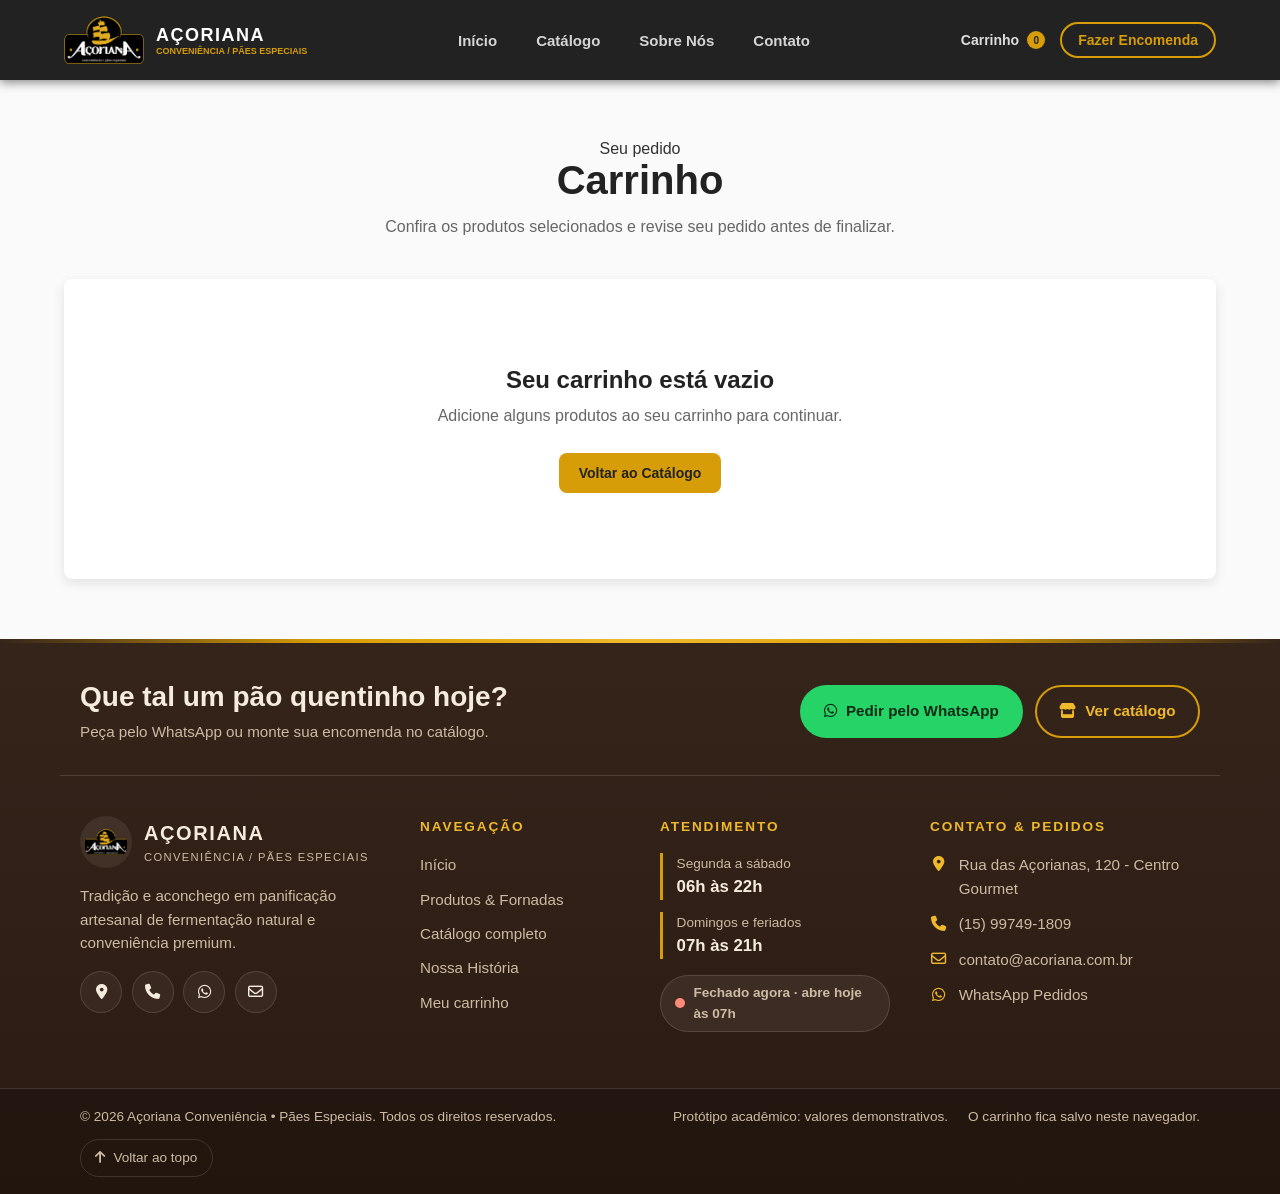
==== commit 96ddd05f: "feat: adiciona controle de quantidade e corrige número do whatsapp" ====
--- a/carrinho.html
+++ b/carrinho.html
@@ -135,10 +135,10 @@
                         target="_blank" rel="noopener noreferrer" aria-label="Ver localização no mapa">
                         <i class="fa-solid fa-location-dot" aria-hidden="true"></i>
                     </a>
-                    <a href="tel:+5515978654321" aria-label="Ligar para a padaria">
+                    <a href="tel:+5515997491809" aria-label="Ligar para a padaria">
                         <i class="fa-solid fa-phone" aria-hidden="true"></i>
                     </a>
-                    <a href="https://wa.me/5515978654321" target="_blank" rel="noopener noreferrer"
+                    <a href="https://wa.me/5515997491809" target="_blank" rel="noopener noreferrer"
                         aria-label="Conversar no WhatsApp">
                         <i class="fa-brands fa-whatsapp" aria-hidden="true"></i>
                     </a>
@@ -193,9 +193,9 @@
                         Rua das Açorianas, 120 - Centro Gourmet
                     </span>
 
-                    <a href="tel:+5515978654321">
+                    <a href="tel:+5515997491809">
                         <i class="fa-solid fa-phone" aria-hidden="true"></i>
-                        (15) 97865-4321
+                        (15) 99749-1809
                     </a>
 
                     <a href="mailto:contato@acoriana.com.br">
@@ -203,7 +203,7 @@
                         contato@acoriana.com.br
                     </a>
 
-                    <a href="https://wa.me/5515978654321" target="_blank" rel="noopener noreferrer">
+                    <a href="https://wa.me/5515997491809" target="_blank" rel="noopener noreferrer">
                         <i class="fa-brands fa-whatsapp" aria-hidden="true"></i>
                         WhatsApp Pedidos
                     </a>
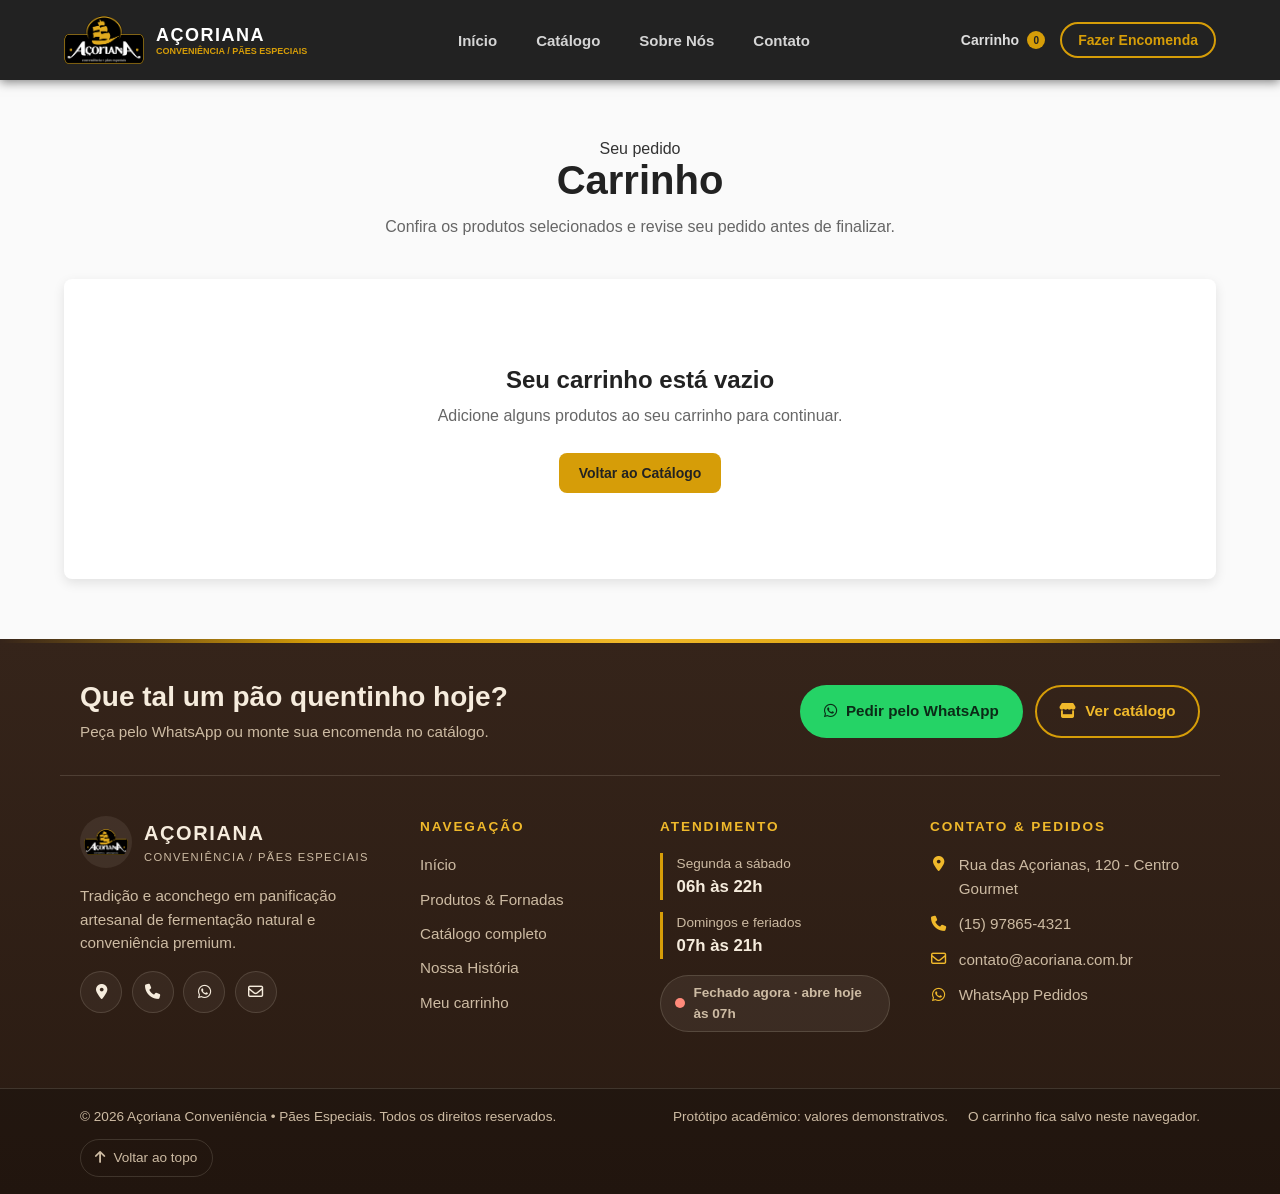
==== commit 54abc450: "Merge 8f1adcb69efac94bc6a5e807e0323f5f61eb1239 into 1b1b8a68a00144496a7ec9cc32810fddd7fbc44b" ====
--- a/carrinho.html
+++ b/carrinho.html
@@ -31,7 +31,7 @@
         <nav class="menu" id="menu-principal" aria-label="Navegação principal">
         <a href="index.html#inicio" class="links">Início</a>
         <a href="catalogo.html" class="links">Catálogo</a>
-        <a href="index.html#sobre-nos" class="links">Sobre Nós</a>
+        <a href="sobre.html" class="links">Sobre Nós</a>
         <a href="index.html#contato" class="links">Contato</a>
       </nav>
 
@@ -135,10 +135,10 @@
                         target="_blank" rel="noopener noreferrer" aria-label="Ver localização no mapa">
                         <i class="fa-solid fa-location-dot" aria-hidden="true"></i>
                     </a>
-                    <a href="tel:+5515997491809" aria-label="Ligar para a padaria">
+                    <a href="tel:+5515978654321" aria-label="Ligar para a padaria">
                         <i class="fa-solid fa-phone" aria-hidden="true"></i>
                     </a>
-                    <a href="https://wa.me/5515997491809" target="_blank" rel="noopener noreferrer"
+                    <a href="https://wa.me/5515978654321" target="_blank" rel="noopener noreferrer"
                         aria-label="Conversar no WhatsApp">
                         <i class="fa-brands fa-whatsapp" aria-hidden="true"></i>
                     </a>
@@ -193,9 +193,9 @@
                         Rua das Açorianas, 120 - Centro Gourmet
                     </span>
 
-                    <a href="tel:+5515997491809">
+                    <a href="tel:+5515978654321">
                         <i class="fa-solid fa-phone" aria-hidden="true"></i>
-                        (15) 99749-1809
+                        (15) 97865-4321
                     </a>
 
                     <a href="mailto:contato@acoriana.com.br">
@@ -203,7 +203,7 @@
                         contato@acoriana.com.br
                     </a>
 
-                    <a href="https://wa.me/5515997491809" target="_blank" rel="noopener noreferrer">
+                    <a href="https://wa.me/5515978654321" target="_blank" rel="noopener noreferrer">
                         <i class="fa-brands fa-whatsapp" aria-hidden="true"></i>
                         WhatsApp Pedidos
                     </a>
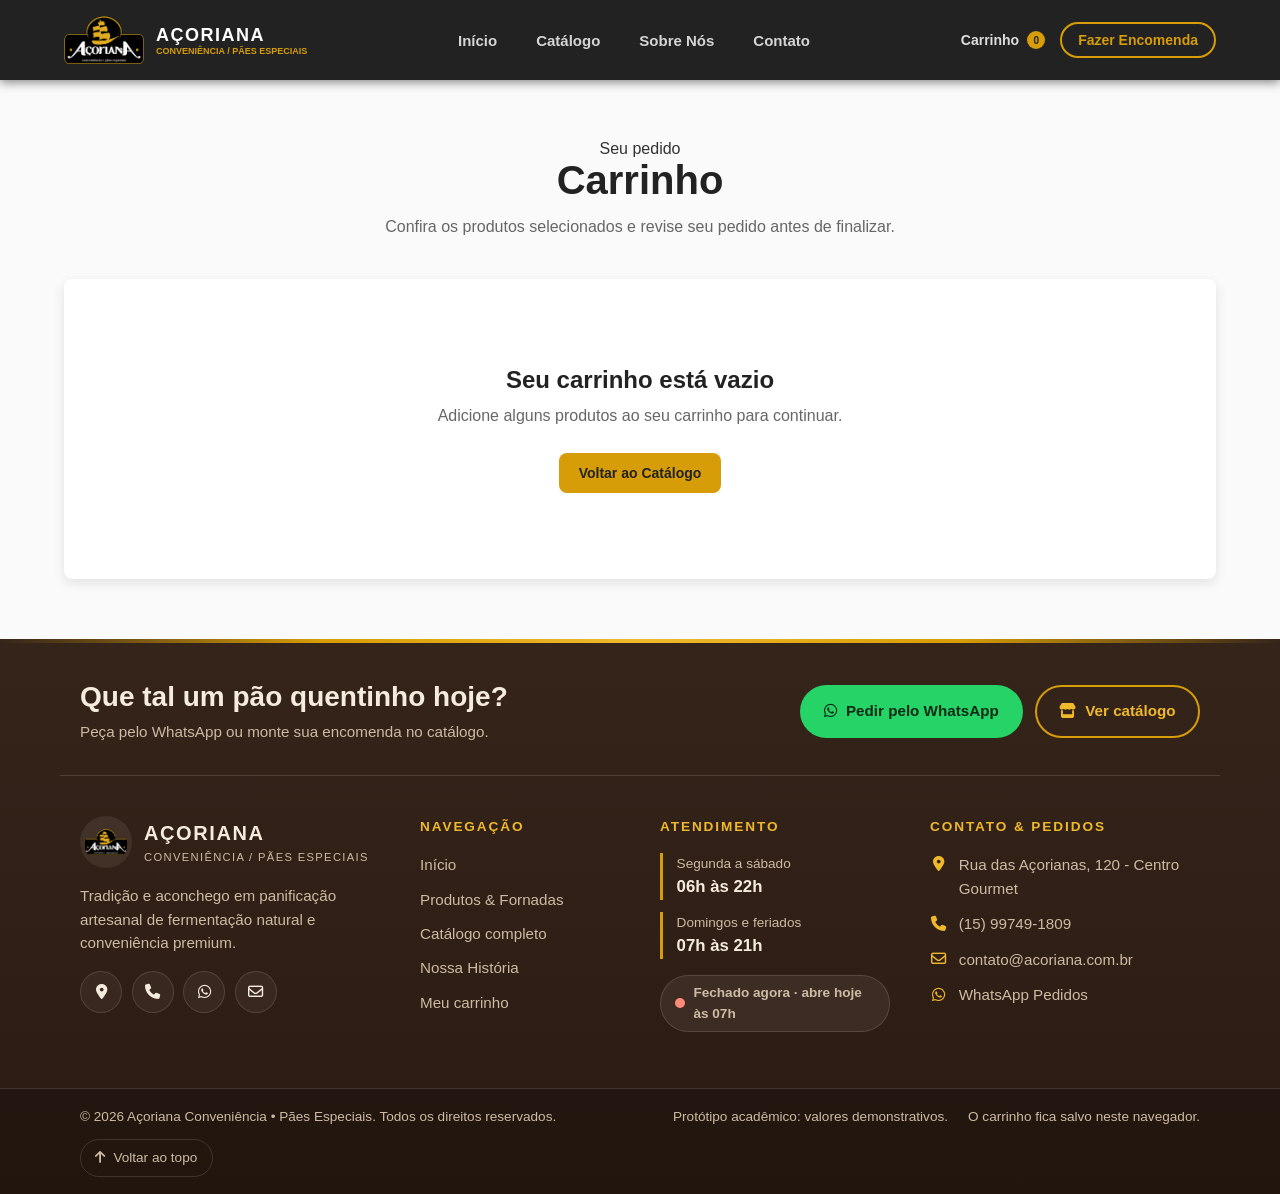
==== commit a0bd6017: "Merge 2162d6d55c9cb6a8c1e23c52963325382498eaff into 1b1b8a68a00144496a7ec9cc32810fddd7fbc44b" ====
--- a/carrinho.html
+++ b/carrinho.html
@@ -1,7 +1,7 @@
 <!doctype html>
 <html lang="pt-br">
   <!-- Metadados, título e folhas de estilo externas. -->
-<head>
+  <head>
     <meta charset="UTF-8" />
     <meta name="viewport" content="width=device-width, initial-scale=1.0" />
     <title>Carrinho | Açoriana</title>
@@ -9,7 +9,10 @@
     <link rel="stylesheet" href="css/responsivo.css" />
     <link rel="stylesheet" href="css/carrinho.css" />
     <link rel="stylesheet" href="css/rodape.css" />
-    <link rel="stylesheet" href="https://cdnjs.cloudflare.com/ajax/libs/font-awesome/6.5.2/css/all.min.css">
+    <link
+      rel="stylesheet"
+      href="https://cdnjs.cloudflare.com/ajax/libs/font-awesome/6.5.2/css/all.min.css"
+    />
   </head>
 
   <body>
@@ -19,7 +22,7 @@
         <img
           src="assets/logo/logo_padaria_acoriana.png"
           alt="Logo da Açoriana Conveniência"
-        >
+        />
 
         <div class="logo-text">
           <strong>AÇORIANA</strong>
@@ -28,24 +31,30 @@
       </div>
 
       <!-- O menu é recolhido por script.js em telas pequenas. -->
-        <nav class="menu" id="menu-principal" aria-label="Navegação principal">
+      <nav class="menu" id="menu-principal" aria-label="Navegação principal">
         <a href="index.html#inicio" class="links">Início</a>
         <a href="catalogo.html" class="links">Catálogo</a>
-        <a href="sobre.html" class="links">Sobre Nós</a>
+        <a href="index.html#sobre-nos" class="links">Sobre Nós</a>
         <a href="index.html#contato" class="links">Contato</a>
       </nav>
 
       <!-- Botão acessível: aria-expanded acompanha a abertura do menu. -->
-        <button class="menu-toggle" type="button" aria-controls="menu-principal" aria-expanded="false" hidden>Menu</button>
-        <div class="acoes">
+      <button
+        class="menu-toggle"
+        type="button"
+        aria-controls="menu-principal"
+        aria-expanded="false"
+        hidden
+      >
+        Menu
+      </button>
+      <div class="acoes">
         <a href="carrinho.html" class="carrinho">
           Carrinho
           <span class="contador">0</span>
         </a>
 
-        <a href="catalogo.html" class="encomenda">
-          Fazer Encomenda
-        </a>
+        <a href="catalogo.html" class="encomenda"> Fazer Encomenda </a>
       </div>
     </header>
 
@@ -78,8 +87,9 @@
             <strong>R$ 0,00</strong>
           </div>
 
-          <button class="btn-finalizar">
-            Ver resumo da encomenda
+          <button class="btn-finalizar" type="button">
+            <i class="fa-brands fa-whatsapp" aria-hidden="true"></i>
+            Finalizar pedido pelo WhatsApp
           </button>
 
           <a href="catalogo.html" class="btn-continuar">
@@ -91,152 +101,166 @@
 
     <!-- ================= RODAPÉ ================= -->
     <footer class="rodape" aria-labelledby="rodape-titulo">
-
-        <!-- Chamada para ação -->
-        <div class="rodape-destaque">
-            <div class="rodape-destaque-texto">
-                <h2 id="rodape-titulo">Que tal um pão quentinho hoje?</h2>
-                <p>Peça pelo WhatsApp ou monte sua encomenda no catálogo.</p>
+      <!-- Chamada para ação -->
+      <div class="rodape-destaque">
+        <div class="rodape-destaque-texto">
+          <h2 id="rodape-titulo">Que tal um pão quentinho hoje?</h2>
+          <p>Peça pelo WhatsApp ou monte sua encomenda no catálogo.</p>
+        </div>
+
+        <div class="rodape-destaque-acoes">
+          <a
+            class="rodape-btn rodape-btn-principal"
+            href="https://wa.me/5515978654321?text=Ol%C3%A1%21%20Gostaria%20de%20fazer%20uma%20encomenda."
+            target="_blank"
+            rel="noopener noreferrer"
+          >
+            <i class="fa-brands fa-whatsapp" aria-hidden="true"></i>
+            Pedir pelo WhatsApp
+          </a>
+          <a class="rodape-btn rodape-btn-secundario" href="catalogo.html">
+            <i class="fa-solid fa-store" aria-hidden="true"></i>
+            Ver catálogo
+          </a>
+        </div>
+      </div>
+
+      <div class="rodape-container">
+        <!-- IDENTIDADE -->
+        <div class="rodape-col">
+          <div class="rodape-logo">
+            <img
+              src="assets/logo/logo_padaria_acoriana.png"
+              alt="Logo da Açoriana Conveniência"
+            />
+            <div>
+              <strong>AÇORIANA</strong>
+              <span>CONVENIÊNCIA / PÃES ESPECIAIS</span>
             </div>
-
-            <div class="rodape-destaque-acoes">
-                <a class="rodape-btn rodape-btn-principal"
-                    href="https://wa.me/5515978654321?text=Ol%C3%A1%21%20Gostaria%20de%20fazer%20uma%20encomenda."
-                    target="_blank" rel="noopener noreferrer">
-                    <i class="fa-brands fa-whatsapp" aria-hidden="true"></i>
-                    Pedir pelo WhatsApp
-                </a>
-                <a class="rodape-btn rodape-btn-secundario" href="catalogo.html">
-                    <i class="fa-solid fa-store" aria-hidden="true"></i>
-                    Ver catálogo
-                </a>
-            </div>
-        </div>
-
-        <div class="rodape-container">
-
-            <!-- IDENTIDADE -->
-            <div class="rodape-col">
-                <div class="rodape-logo">
-                    <img src="assets/logo/logo_padaria_acoriana.png" alt="Logo da Açoriana Conveniência">
-                    <div>
-                        <strong>AÇORIANA</strong>
-                        <span>CONVENIÊNCIA / PÃES ESPECIAIS</span>
-                    </div>
-                </div>
-
-                <p>
-                    Tradição e aconchego em panificação artesanal
-                    de fermentação natural e conveniência premium.
-                </p>
-
-                <div class="rodape-redes">
-                    <a href="https://www.google.com/maps/search/?api=1&amp;query=Rua+das+Açorianas,+120"
-                        target="_blank" rel="noopener noreferrer" aria-label="Ver localização no mapa">
-                        <i class="fa-solid fa-location-dot" aria-hidden="true"></i>
-                    </a>
-                    <a href="tel:+5515978654321" aria-label="Ligar para a padaria">
-                        <i class="fa-solid fa-phone" aria-hidden="true"></i>
-                    </a>
-                    <a href="https://wa.me/5515978654321" target="_blank" rel="noopener noreferrer"
-                        aria-label="Conversar no WhatsApp">
-                        <i class="fa-brands fa-whatsapp" aria-hidden="true"></i>
-                    </a>
-                    <a href="mailto:contato@acoriana.com.br" aria-label="Enviar e-mail">
-                        <i class="fa-regular fa-envelope" aria-hidden="true"></i>
-                    </a>
-                </div>
-            </div>
-
-            <!-- NAVEGAÇÃO -->
-            <div class="rodape-col">
-                <h3>Navegação</h3>
-
-                <nav class="rodape-links" aria-label="Navegação do rodapé">
-                    <a href="index.html#inicio">Início</a>
-                    <a href="index.html#produtos">Produtos &amp; Fornadas</a>
-                    <a href="catalogo.html">Catálogo completo</a>
-                    <a href="index.html#sobre-nos">Nossa História</a>
-                    <a href="carrinho.html">Meu carrinho</a>
-                </nav>
-            </div>
-
-            <!-- ATENDIMENTO -->
-            <div class="rodape-col">
-                <h3>Atendimento</h3>
-
-                <ul class="rodape-horarios">
-                    <li>
-                        <span>Segunda a sábado</span>
-                        <strong>06h às 22h</strong>
-                    </li>
-                    <li>
-                        <span>Domingos e feriados</span>
-                        <strong>07h às 21h</strong>
-                    </li>
-                </ul>
-
-                <!-- Preenchido por js/rodape.js; sem JavaScript fica oculto. -->
-                <p class="rodape-status" id="rodape-status" role="status" hidden>
-                    <span class="rodape-status-ponto" aria-hidden="true"></span>
-                    <span id="rodape-status-texto"></span>
-                </p>
-            </div>
-
-            <!-- CONTATO -->
-            <div class="rodape-col" id="contato">
-                <h3>Contato &amp; Pedidos</h3>
-
-                <address class="rodape-contato">
-                    <span class="rodape-item">
-                        <i class="fa-solid fa-location-dot" aria-hidden="true"></i>
-                        Rua das Açorianas, 120 - Centro Gourmet
-                    </span>
-
-                    <a href="tel:+5515978654321">
-                        <i class="fa-solid fa-phone" aria-hidden="true"></i>
-                        (15) 97865-4321
-                    </a>
-
-                    <a href="mailto:contato@acoriana.com.br">
-                        <i class="fa-regular fa-envelope" aria-hidden="true"></i>
-                        contato@acoriana.com.br
-                    </a>
-
-                    <a href="https://wa.me/5515978654321" target="_blank" rel="noopener noreferrer">
-                        <i class="fa-brands fa-whatsapp" aria-hidden="true"></i>
-                        WhatsApp Pedidos
-                    </a>
-                </address>
-            </div>
-
-        </div>
-
-        <!-- BARRA INFERIOR -->
-        <div class="rodape-bottom">
-            <div class="rodape-bottom-conteudo">
-                <p>
-                    &copy; <span id="ano-atual">2026</span>
-                    Açoriana Conveniência • Pães Especiais.
-                    Todos os direitos reservados.
-                </p>
-
-                <div class="rodape-legal">
-                    <span>Protótipo acadêmico: valores demonstrativos.</span>
-                    <span>O carrinho fica salvo neste navegador.</span>
-                </div>
-
-                <a href="#" class="rodape-topo">
-                    <i class="fa-solid fa-arrow-up" aria-hidden="true"></i>
-                    Voltar ao topo
-                </a>
-            </div>
-        </div>
-
+          </div>
+
+          <p>
+            Tradição e aconchego em panificação artesanal de fermentação natural
+            e conveniência premium.
+          </p>
+
+          <div class="rodape-redes">
+            <a
+              href="https://www.google.com/maps/search/?api=1&amp;query=Rua+das+Açorianas,+120"
+              target="_blank"
+              rel="noopener noreferrer"
+              aria-label="Ver localização no mapa"
+            >
+              <i class="fa-solid fa-location-dot" aria-hidden="true"></i>
+            </a>
+            <a href="tel:+5515997491809" aria-label="Ligar para a padaria">
+              <i class="fa-solid fa-phone" aria-hidden="true"></i>
+            </a>
+            <a
+              href="https://wa.me/5515997491809"
+              target="_blank"
+              rel="noopener noreferrer"
+              aria-label="Conversar no WhatsApp"
+            >
+              <i class="fa-brands fa-whatsapp" aria-hidden="true"></i>
+            </a>
+            <a href="mailto:contato@acoriana.com.br" aria-label="Enviar e-mail">
+              <i class="fa-regular fa-envelope" aria-hidden="true"></i>
+            </a>
+          </div>
+        </div>
+
+        <!-- NAVEGAÇÃO -->
+        <div class="rodape-col">
+          <h3>Navegação</h3>
+
+          <nav class="rodape-links" aria-label="Navegação do rodapé">
+            <a href="index.html#inicio">Início</a>
+            <a href="index.html#produtos">Produtos &amp; Fornadas</a>
+            <a href="catalogo.html">Catálogo completo</a>
+            <a href="index.html#sobre-nos">Nossa História</a>
+            <a href="carrinho.html">Meu carrinho</a>
+          </nav>
+        </div>
+
+        <!-- ATENDIMENTO -->
+        <div class="rodape-col">
+          <h3>Atendimento</h3>
+
+          <ul class="rodape-horarios">
+            <li>
+              <span>Segunda a sábado</span>
+              <strong>06h às 22h</strong>
+            </li>
+            <li>
+              <span>Domingos e feriados</span>
+              <strong>07h às 21h</strong>
+            </li>
+          </ul>
+
+          <!-- Preenchido por js/rodape.js; sem JavaScript fica oculto. -->
+          <p class="rodape-status" id="rodape-status" role="status" hidden>
+            <span class="rodape-status-ponto" aria-hidden="true"></span>
+            <span id="rodape-status-texto"></span>
+          </p>
+        </div>
+
+        <!-- CONTATO -->
+        <div class="rodape-col" id="contato">
+          <h3>Contato &amp; Pedidos</h3>
+
+          <address class="rodape-contato">
+            <span class="rodape-item">
+              <i class="fa-solid fa-location-dot" aria-hidden="true"></i>
+              Rua das Açorianas, 120 - Centro Gourmet
+            </span>
+
+            <a href="tel:+5515997491809">
+              <i class="fa-solid fa-phone" aria-hidden="true"></i>
+              (15) 99749-1809
+            </a>
+
+            <a href="mailto:contato@acoriana.com.br">
+              <i class="fa-regular fa-envelope" aria-hidden="true"></i>
+              contato@acoriana.com.br
+            </a>
+
+            <a
+              href="https://wa.me/5515997491809"
+              target="_blank"
+              rel="noopener noreferrer"
+            >
+              <i class="fa-brands fa-whatsapp" aria-hidden="true"></i>
+              WhatsApp Pedidos
+            </a>
+          </address>
+        </div>
+      </div>
+
+      <!-- BARRA INFERIOR -->
+      <div class="rodape-bottom">
+        <div class="rodape-bottom-conteudo">
+          <p>
+            &copy; <span id="ano-atual">2026</span>
+            Açoriana Conveniência • Pães Especiais. Todos os direitos
+            reservados.
+          </p>
+
+          <div class="rodape-legal">
+            <span>Protótipo acadêmico: valores demonstrativos.</span>
+            <span>O carrinho fica salvo neste navegador.</span>
+          </div>
+
+          <a href="#" class="rodape-topo">
+            <i class="fa-solid fa-arrow-up" aria-hidden="true"></i>
+            Voltar ao topo
+          </a>
+        </div>
+      </div>
     </footer>
 
     <!-- JavaScript externo; a ordem garante a disponibilidade das funções compartilhadas. -->
     <script src="js/script.js"></script>
     <script src="js/rodape.js" defer></script>
   </body>
-</html>+</html>
